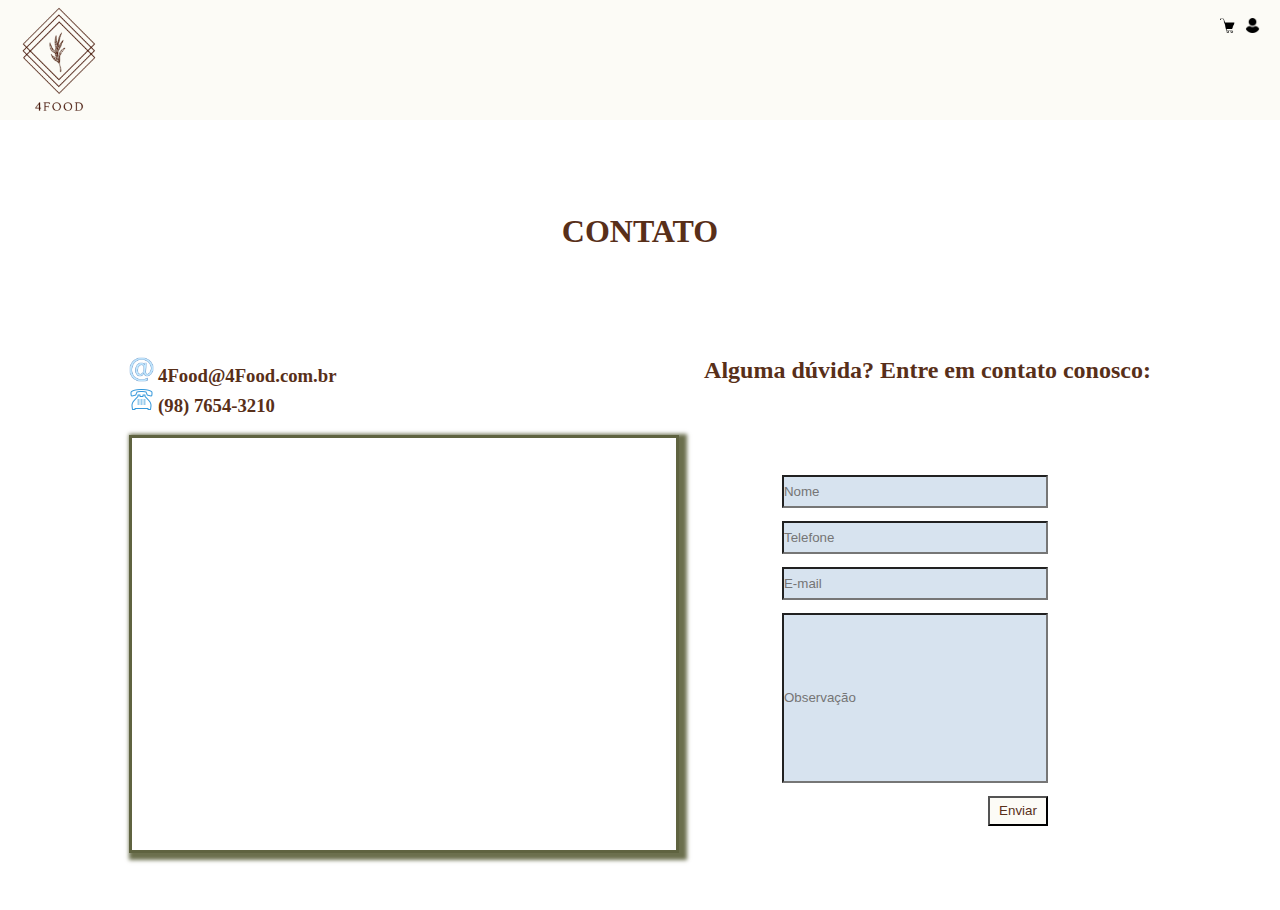
==== index.html @ 196cd2ca "Adicionado Seção Contato" ====
<!DOCTYPE html>
<html lang="en">
<head>
    <meta charset="UTF-8">
    <meta http-equiv="X-UA-Compatible" content="IE=edge">
    <meta name="viewport" content="width=device-width, initial-scale=1.0">
    <link rel="stylesheet" type="text/css" href="./styles.css" />
    <title>4Food</title>
</head>
<body>
    <header>
        <img class="logo" src="./img/transparent-bg-+-shadow-designifysemfrase.png" alt="Logo 4Food">
        <div class="conjuntosIcone">
            <img class="iconesDeUsuario" src="./img/icons8-shopping-cart-50.png" alt="Carrinho de Compras">
            <img class="iconesDeUsuario" src="./img/user.png" alt="Conta de Usuário">
        </div>
        <nav>
            
        </nav>
    </header>
    <main>
        <!-- <div class="secaoInicial">
            <img class="imagemDoMercado" src="./img/morgan-von-gunten-IF2PxIT7UNE-unsplash2.jpg" alt="imagem do supermercado"/>
        </div>
        <div class="secaoSupermercado">
            <div class="card-container">
                <img src="./img/ovos-removebg-preview.png" alt="imagem de ovos"/>
                <p>Ovos de Galinha Branco</p>
                <p class="preco">R$ 14,90</p>
                <button class="botaoAdicionar">+ Adicionar -</button>
            </div>
             <div class="card-container">
                <img src="./img/aguaDeCoco-removebg-preview.png" alt="imagem de água de coco"/>
                <p>Água de Coco 1L</p>
                <p class="preco">R$ 9,35</p>
                <button class="botaoAdicionar">+ Adicionar -</button>
            </div>
             <div class="card-container">
                <img src="./img/pao-removebg-preview.png" alt="Imagem do pão"/>
                <p>Pão de Hamburguer 300g</p>
                <p class="preco">R$ 6,98</p>
                <button class="botaoAdicionar">+ Adicionar -</button>
            </div>
             <div class="card-container">
                <img src="./img/oleoPeroba-removebg-preview.png" alt="imagem do óleo"/>
                <p>Óleo de Peróba</p>
                <p class="preco">R$ 15,99</p>
                <button class="botaoAdicionar">+ Adicionar -</button>
            </div>
            <div class="card-container">
                <img src="./img/arroz-removebg-preview.png" alt="imagem do arroz"/>
                <p>Arroz 1kg</p>
                <p class="preco">R$ 12,45</p>
                <button class="botaoAdicionar">+ Adicionar -</button>
            </div>
             <div class="card-container">
                <img src="./img/abacate-removebg-preview.png" alt="imagem do abacate"/>
                <p>Abacate do Seu Zé</p>
                <p class="preco">R$ 8,35</p>
                <button class="botaoAdicionar">+ Adicionar -</button>
            </div>
             <div class="card-container">
                <img src="./img/maizena-removebg-preview.png" alt="imagem da maizena"/>
                <p>Amido de Milho</p>
                <p class="preco">R$ 14,90</p>
                <button class="botaoAdicionar">+ Adicionar -</button>
            </div>
             <div class="card-container">
                <img src="./img/racao-removebg-preview.png" alt="imagem da ração"/>
                <p>Ração Pedigree Carne 3kg</p>
                <p class="preco">R$ 56,59</p>
                <button class="botaoAdicionar">- Adicionar +</button>
            </div>
        </div>
        <div class="secaoComoFunciona">
            <div class="comoFuncionaEsquerdo">
                <h3>Encontre seus produtos favoritos</h3>
                <p>Encontre seus produtos favoritos no nosso site 4Food. Crie sua conta em nosso site, faça um checklist dos produtos desejados e compre sem sair de casa.</p>
                <h3>Separamos os produtos para você</h3>
                <p>Uma equipe treinada fará a separação da sua compra e sua lista estará em nossos banco de dados.</p>
                <h3>Economize tempo e dinheiro</h3>
                <p>Retire sua compra na loja ou receba os seu produtos em sua casa com apenas um click.</p>
                <h3>Pague suas contas com total segurança!</h3>
                <p>Clique para verificar as formas de pagamentos, e aproveite os benefícios de ser cliente do 4Food, com direito a cashback!</p>
            </div>
            <div class="comoFuncionaDireito">
                <h1>Como Funciona?</h1>
                <img class="imgComofunciona" src="./img/imageComoFunciona.png" alt="Vendedor Entregando Pedido">
            </div>
        </div>
        <div class="secaoFrutas">
            <div class="centralizFrutas">
                <img class="imagemFrutas" src="./img/frutas.jpg" alt="Imagem de frutas">     
                <img class="imagemVerduras" src="./img/legumesverduras.png" alt="Imagem de vegetais"> 
            </div>
            <div class="textoFrutasVerduras">
                <h1>Conheça nossos produtos e fornecedores locais, prezamos por produtos orgânicos.</h1>
                <h1>Faça seu cadastro e venha ser parceiro nosso:</h1>
            </div>
            <button><a href="">CADASTRE-SE!</a>
            </button>
        </div>
        <div class="secaoRestaurante">
            <div>
                <h2>Vem conhecer nosso restaurante e compartilhar sabores e hitórias</h2>
                <br>
                <br>
                <h2>Entregamos marmitas todos os dias</h2>
                <br>
                <h3>Cardápio dessa Semana</h3>
                <ul>
                    <li><b>Segunda sem Carne:</b> Yakissoba de Cogumelos com alho poró</li>
                    <li><b>Terça do Peixe:</b> Filé de peixe na manteiga com arroz e batatas</li>
                    <li><b>Quarta do Frango:</b> Strogonoff de Frango com arroz a grega </li>
                    <li><b>Quinta sem carne:</b> Escondidinho de Mandioquinha com vegetais</li>
                    <li><b>Sexta saidera:</b> Feijoada de carne seca com vinagrete e farofa</li>
                </ul>
                <br>
                <br>
                <h2>Faz tua assinatura e ganhe desconto em todos os nossos produtos</h2>
            </div>
            <div class="imagemRestaurante">
                <img src="./img/restaurante.png" alt="imagem do restaurante"/>
                <img src="./img/restaurante2.JPG" alt="imagem da cozinha"/>
            </div>
        </div> -->
        <div class="secaoContato">
            <h1>CONTATO</h1>
            <div class="divisaoContato">
                <div>
                    <img src="./img/icons8-email-80.png" alt="Email">
                    <h3>4Food@4Food.com.br</h3> <br>
                    <img src="./img/icons8-telephone-50.png" alt="Telefone">
                    <h3>(98) 7654-3210</h3> <br> <br>
                    <iframe src="https://www.google.com/maps/embed?pb=!1m14!1m12!1m3!1d1055.553441276837!2d-49.764250988176144!3d-21.678023732911647!2m3!1f0!2f0!3f0!3m2!1i1024!2i768!4f13.1!5e0!3m2!1spt-BR!2sbr!4v1630715311552!5m2!1spt-BR!2sbr" width="550" height="418" allowfullscreen="" loading="lazy"></iframe>
                </div>
                <div class="formularioContato">
                    <h2>Alguma dúvida? Entre em contato conosco:</h2>
                    <form  action="#">
                        <input type="text" name="nome" id="nome" placeholder="Nome"> <br>
                        <input type="number" name="telefone" id="telefone" placeholder="Telefone"> <br>
                        <input type="text" name="email" id="email" placeholder="E-mail"><br>
                        <input type="text" name="observacao" id="observacao" placeholder="Observação"> <br>
                        <button  type="submit">Enviar</button>
                    </form>
                </div>
            </div>
        </div>
    </main>
    <!-- <footer>
        <div>
            <ul>
                <li><h3>Política de Privacidade</h3></li>
                <li><h3>Dicas de Segurança</h3></li>
                <li><h3>Termos de Condições de Uso</h3></li>
                <li><h3>Código de Condulta</h3></li>
            </ul>
        </div>
        <div>
            <h2>Siga-nos nas redes sociais</h1>
            <a href="https://www.facebook.com/" target="_blank"><img src="./img/icons8-facebook-24.png" alt="ícone facebok"/></a>
            <a href="https://www.instagram.com/" target="_blank"><img src="./img/icons8-instagram-logo-24.png" alt="ícone instagram"/></a>
            <a href="https://twitter.com/" target="_blank"><img src="./img/icons8-twitter-24.png" alt="ícone twitter"/></a>
        </div>
    </footer> -->
</body>
</html>
---- styles.css ----
* {

    padding: 0;
    margin: 0;
    box-sizing: border-box;
}

body {
  display: grid;
  grid-template-rows: 120px 40px 1fr 1fr 1fr 1fr 1fr 1fr 120px;
  grid-template-columns: 1fr;
  height: 100vh;
}

/* Header */
header {
  background-color: #fcfbf6;
  display: grid;
  grid-template-columns: 1fr 1fr;
  grid-template-rows: 120px 40px;
  align-items: center;
}

.logo {
  width: 115px;
}

.iconesDeUsuario {
  width: 25px;
  padding-left: 10px;
}

.conjuntosIcone {
  display: flex;
  justify-content: flex-end;
  margin-right: 20px;
  margin-bottom: 70px;
}


/* Main */
main {
    grid-row: 3/9;
    display: grid;
    
}

/* Seção Como Funciona? */
.secaoComoFunciona {
    grid-row: 5/6;
    grid-column: 1/ -1;
    background-color: #D7E3EF;
    display: flex;
    align-items: center;
    height: 750px;
}

.comoFuncionaEsquerdo {
    margin-left: 100px;
    margin-top: 100px;
    margin-right: 100px;
}

.comoFuncionaEsquerdo h3 {
    margin-bottom: 94px;
}

.comoFuncionaEsquerdo p {
    margin-bottom: 65px;
    margin-top: -87px;
}

.comoFuncionaDireito {
    display: flex;
    flex-direction: column;
    align-items: center;
    margin-left: 100px;
    margin-right: 150px;
}

.comoFuncionaDireito h1 {
    margin-bottom: 24px;
    
}


.imgComofunciona{
    height: 524px;
    margin-bottom: 25px;

}

/* Seção Frutas e Verduras */
.secaoFrutas {
  grid-row: 6/7;
  height: 750px;
  display: flex;
  flex-direction: column;
  grid-column: 1/-1;
}

.centralizFrutas{
  display: flex;
  justify-content: center;
  position: relative;
}
.imagemFrutas {
  width: 755px;
  height: 750px;
}

.imagemVerduras {
  width: 755px;
  height: 750px;
}

.textoFrutasVerduras {
  position: absolute;
}

.textoFrutasVerduras h1:nth-of-type(1){
  color: #582F19;
  padding: 10px 10px;
  background-color: #fcfbf6;
  border: 4px solid #fcfbf6;
  border-radius: 35px;
  box-shadow: 5px 7px 1px 2px #5f6340;
  margin: 99px 846px 17px 12px;
}
.textoFrutasVerduras h1:nth-of-type(2){
  color: #582F19;
  padding: 25px 10px;
  background-color: #fcfbf6;
  border: 4px solid #fcfbf6;
  border-radius: 35px;
  box-shadow: 5px 7px 1px 2px #5f6340;
  margin: 330px 23px 18px 824px;
}

.secaoFrutas button {
  position: absolute;
  margin: 651px 10px 23px 1300px;
  padding: 10px 10px;
  background-color: #fcfbf6;
}

.secaoFrutas a {
  color: #582f19;
  font-size: 17px;
  font-weight: bold;
}

/* Seção Contato */

.secaoContato {
  grid-row: 8/9;
  grid-column: 1/ -1;
  height: 750px;
  display: flex;
  flex-direction: column;
  align-items: center;
  justify-content: space-around;
  color: #582F19;
}

.divisaoContato {
  display: flex;
}

.divisaoContato img {
  width: 25px;
}

.divisaoContato h3 {
  color: #582F19;
  display: inline;
}

.divisaoContato iframe {
  border: 3px solid #5f6340;
  box-shadow: 4px 3px 4px 4px #6b6f4d;
}

.formularioContato {
  display: flex;
  flex-direction: column;
  align-items: center;
}

.formularioContato h2 {
  color: #582f19;
  margin-bottom: 91px;
  margin-left: 25px;
}

.formularioContato input{
  margin-bottom: 13px;
  width: 266px;
  height: 33px;
  background-color: #D7E3EF;
}
.formularioContato input:nth-of-type(4) {
  height: 170px;
}

.formularioContato button {
  background-color: #fcfbf6;
  width: 60px;
  height: 30px;
  color: #582f19;
  margin-left: 206px;
}

/* Footer */
footer {
    grid-row: 9/-1;
    grid-column: 1/-1;

    display: flex;
    flex-direction: row;
    justify-content: space-evenly;
    color: #582F19;
    background-color: #FCFBF6;
}

ul,
a {
  list-style: none;
  text-decoration: none;
  color: #582f19;
}

.secaoInicial {
  grid-row: 3/4;
  grid-column: 1/-1;

  display: flex;
  justify-content: center;
  align-items: center;
}

img.imagemDoMercado {
  width: 100%;
}


.secaoSupermercado {
  grid-row: 4/5;
  grid-column: 1/-1;

  display: grid;
  grid-template-columns: repeat(4, 1fr);
  grid-template-rows: 1fr 1fr;
  gap: 20px;
  margin: 100px 200px 100px 200px;
}

.card-container {
  display: flex;
  flex-direction: column;
  border: 1px solid #5F6340;
  justify-content: space-evenly;
  align-items: center;
  padding: 20px;
  background-color: #fcfbf6;
  color: #582F19;
}
p.preco {
    font-weight: bold;
    padding: 5px
}

button.botaoAdicionar {
background-color: #5F6340;
padding: 5px;
color: #fcfbf6;
font-weight: bold;
}

.secaoRestaurante{
    grid-row: 7/8;
    grid-column: 1/-1;

    display: flex;
    flex-direction: row;
    justify-content: space-evenly;
    align-items: center;
    color: #582F19;
    background-color: #D7E3EF;
    border: 1px solid #5F6340;
}

.imagemRestaurante {
    display: flex;
    flex-direction: column;
    gap: 5px;
    margin: 100px 0px 100px 0px;
}
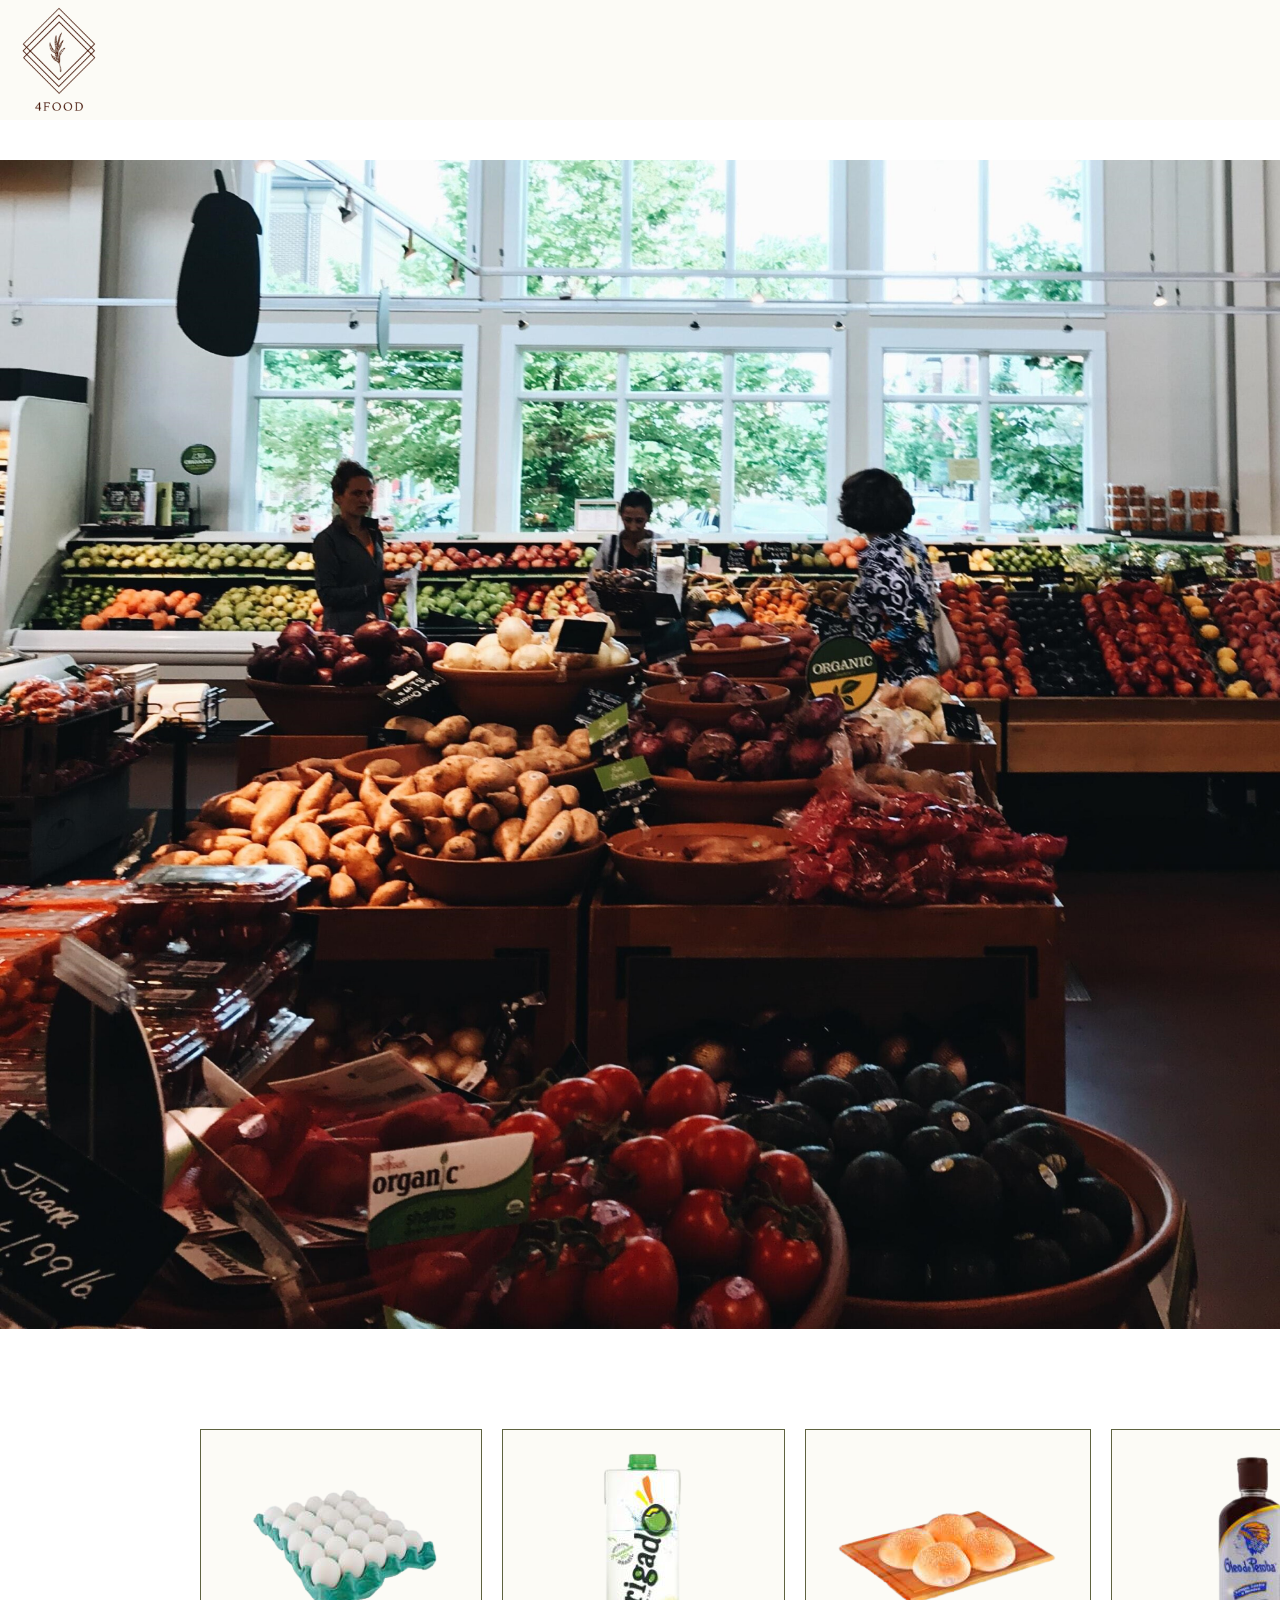
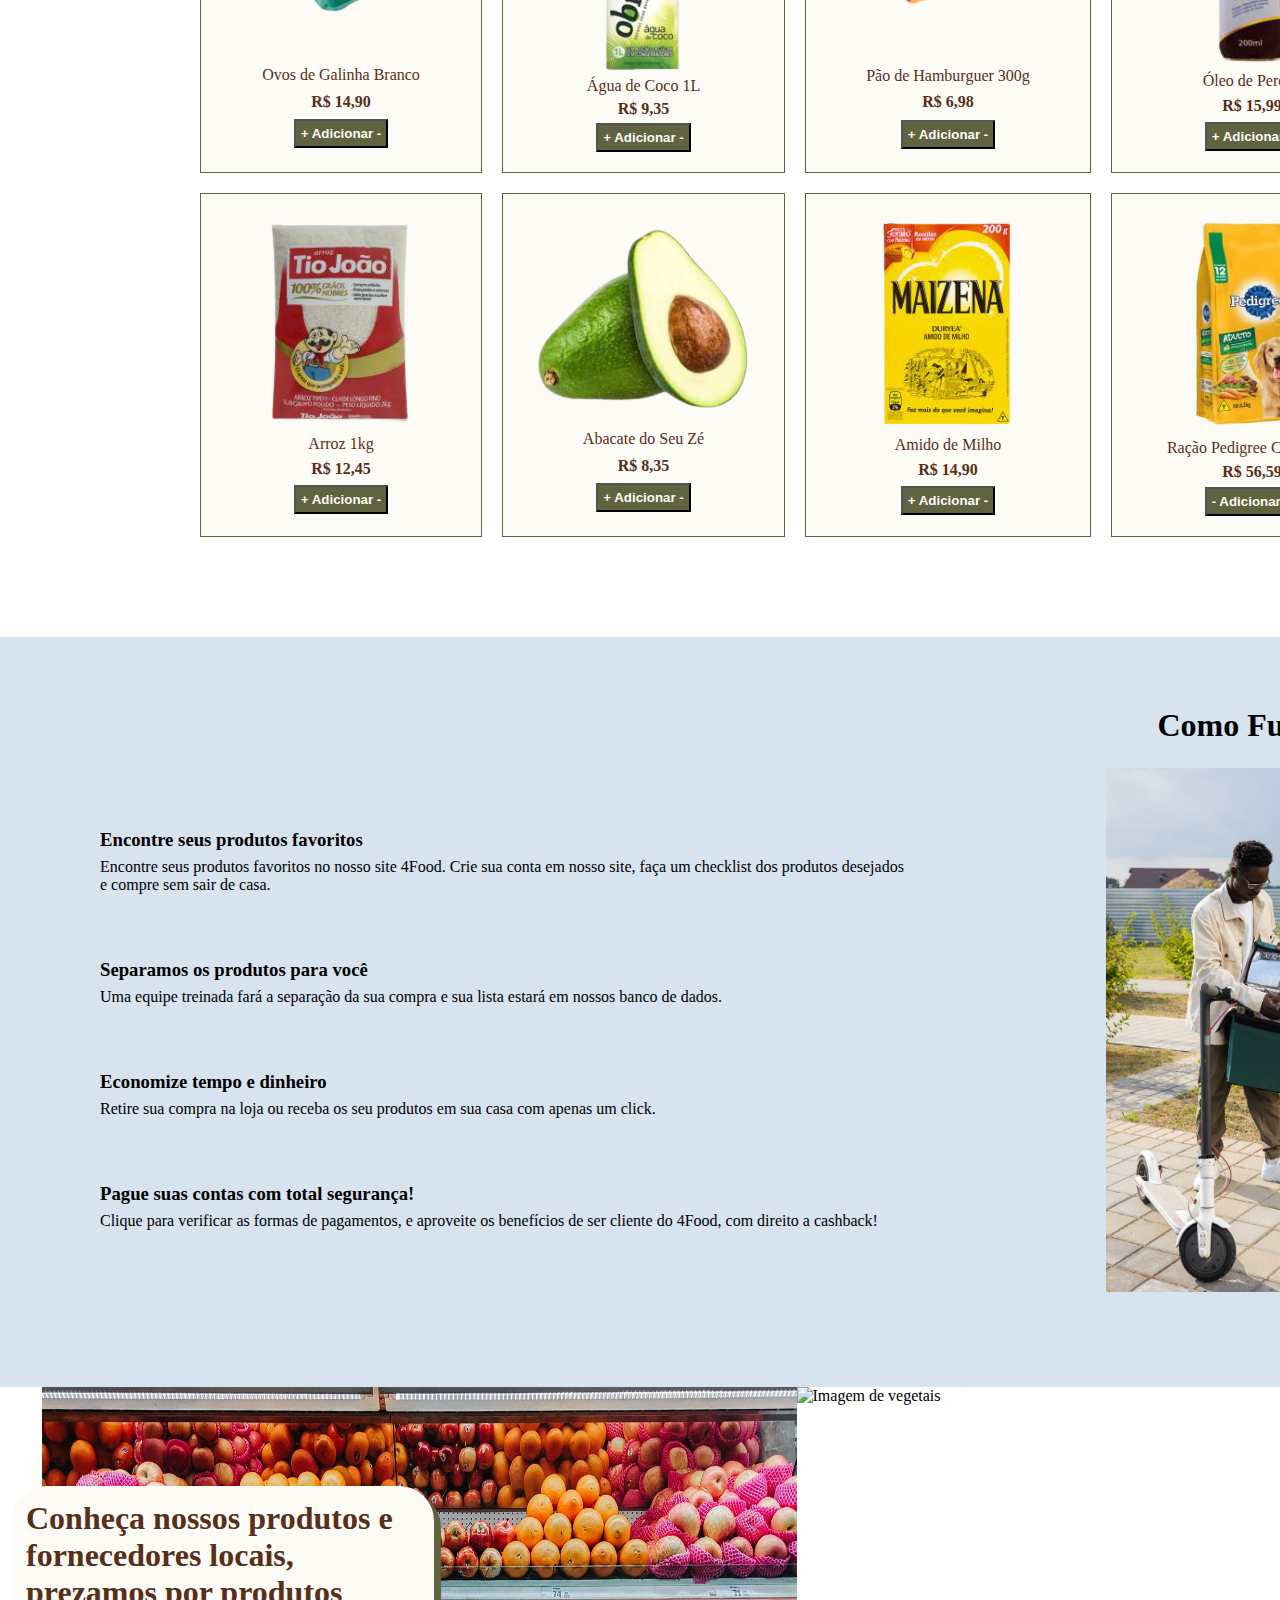
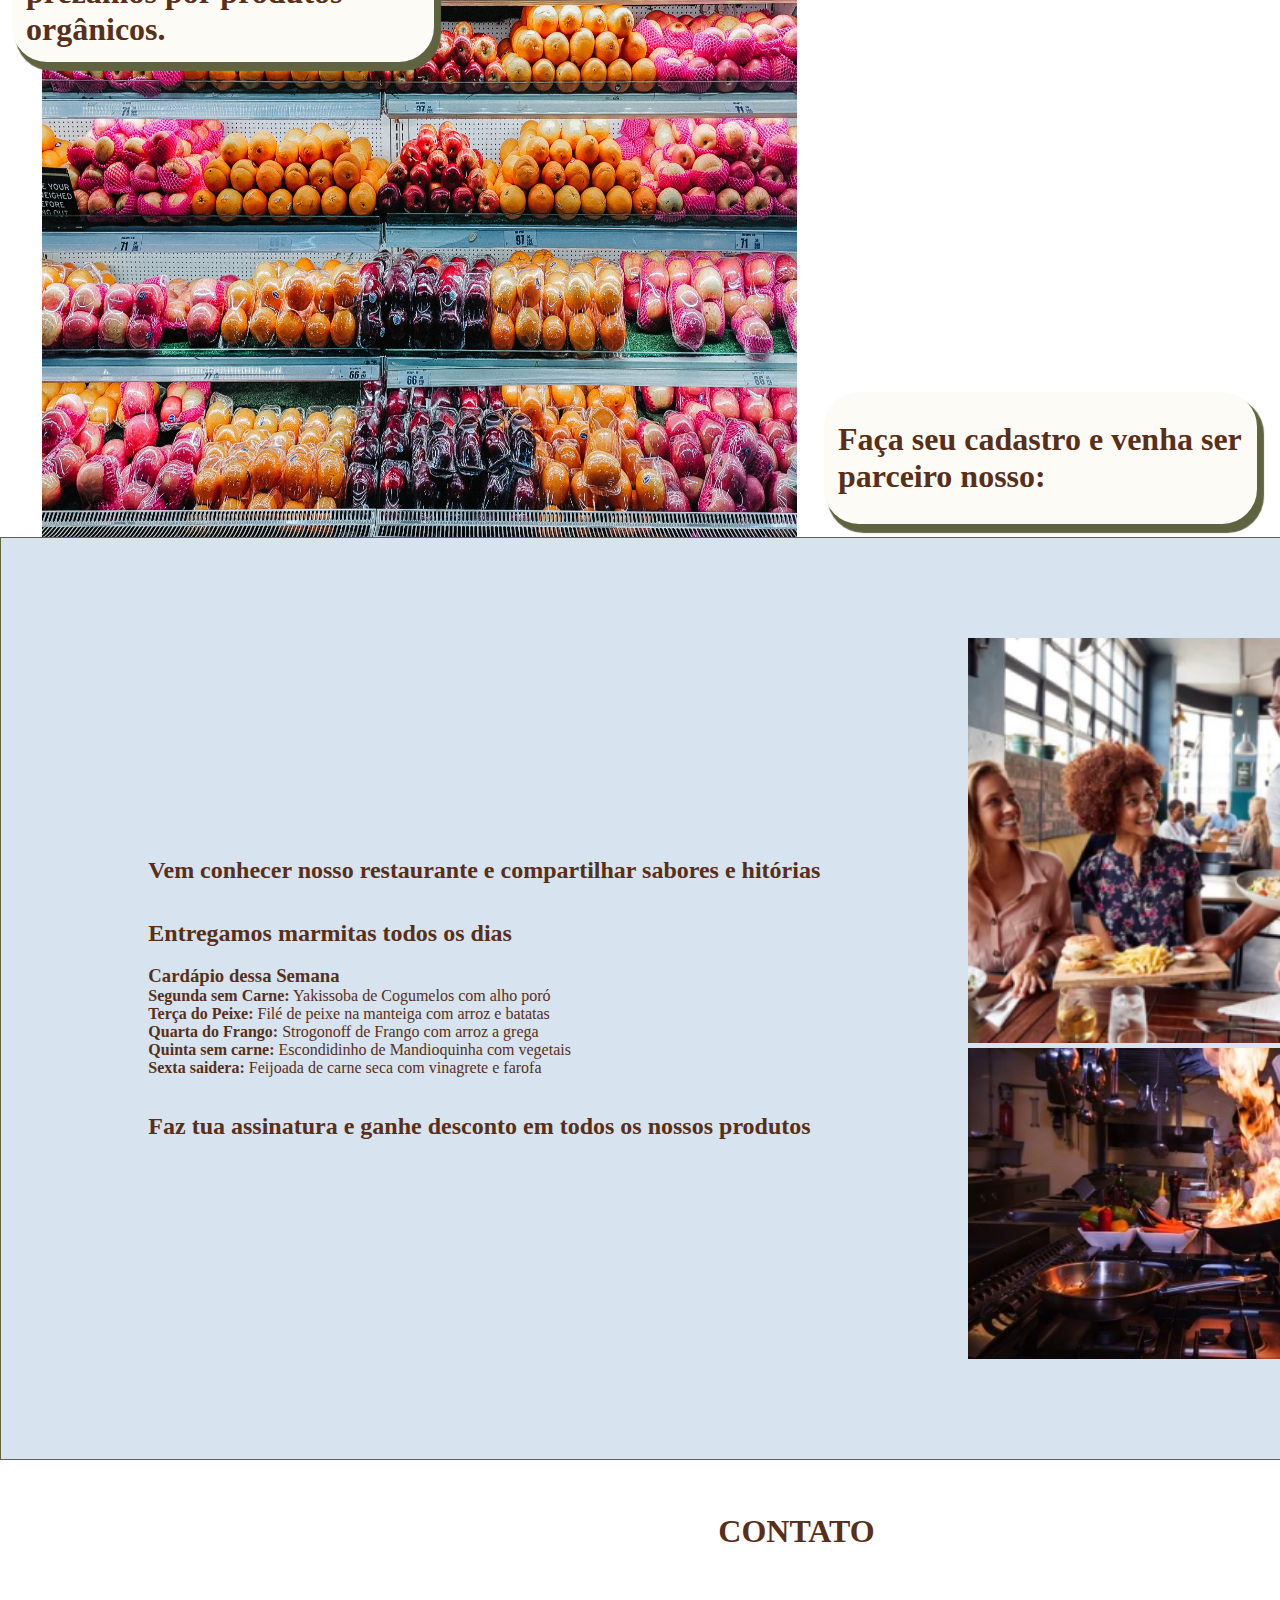
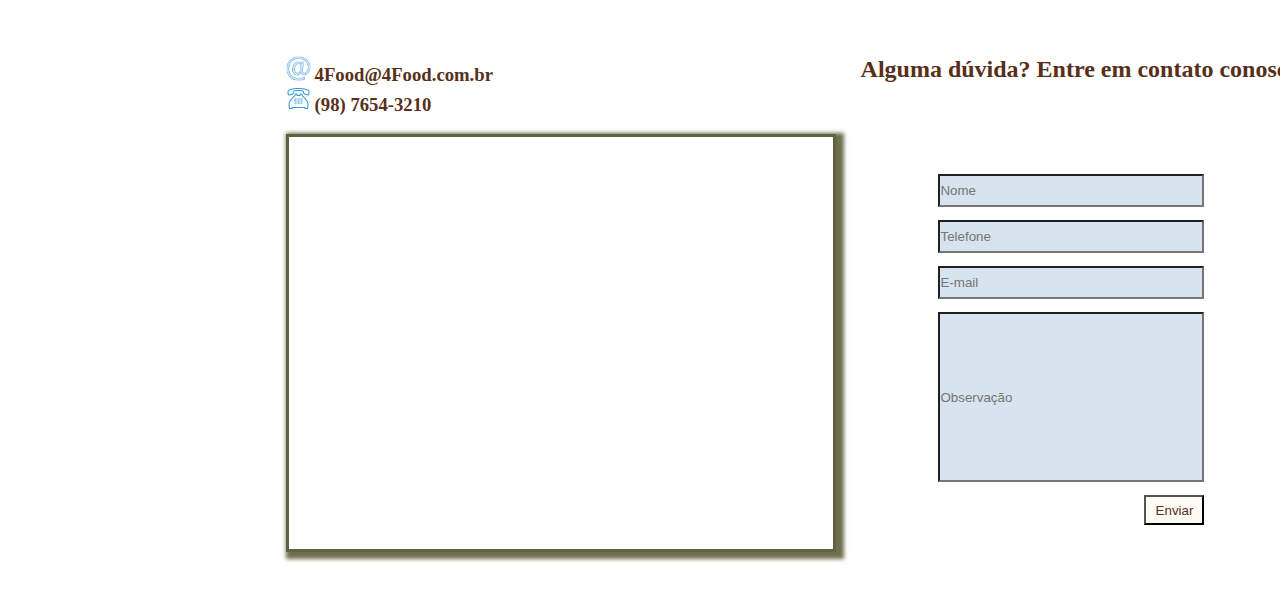
==== commit 4124487f: "Atualização" ====
--- a/index.html
+++ b/index.html
@@ -19,7 +19,7 @@
         </nav>
     </header>
     <main>
-        <!-- <div class="secaoInicial">
+        <div class="secaoInicial">
             <img class="imagemDoMercado" src="./img/morgan-von-gunten-IF2PxIT7UNE-unsplash2.jpg" alt="imagem do supermercado"/>
         </div>
         <div class="secaoSupermercado">
@@ -29,19 +29,19 @@
                 <p class="preco">R$ 14,90</p>
                 <button class="botaoAdicionar">+ Adicionar -</button>
             </div>
-             <div class="card-container">
+            <div class="card-container">
                 <img src="./img/aguaDeCoco-removebg-preview.png" alt="imagem de água de coco"/>
                 <p>Água de Coco 1L</p>
                 <p class="preco">R$ 9,35</p>
                 <button class="botaoAdicionar">+ Adicionar -</button>
             </div>
-             <div class="card-container">
+            <div class="card-container">
                 <img src="./img/pao-removebg-preview.png" alt="Imagem do pão"/>
                 <p>Pão de Hamburguer 300g</p>
                 <p class="preco">R$ 6,98</p>
                 <button class="botaoAdicionar">+ Adicionar -</button>
             </div>
-             <div class="card-container">
+            <div class="card-container">
                 <img src="./img/oleoPeroba-removebg-preview.png" alt="imagem do óleo"/>
                 <p>Óleo de Peróba</p>
                 <p class="preco">R$ 15,99</p>
@@ -53,19 +53,19 @@
                 <p class="preco">R$ 12,45</p>
                 <button class="botaoAdicionar">+ Adicionar -</button>
             </div>
-             <div class="card-container">
+            <div class="card-container">
                 <img src="./img/abacate-removebg-preview.png" alt="imagem do abacate"/>
                 <p>Abacate do Seu Zé</p>
                 <p class="preco">R$ 8,35</p>
                 <button class="botaoAdicionar">+ Adicionar -</button>
             </div>
-             <div class="card-container">
+            <div class="card-container">
                 <img src="./img/maizena-removebg-preview.png" alt="imagem da maizena"/>
                 <p>Amido de Milho</p>
                 <p class="preco">R$ 14,90</p>
                 <button class="botaoAdicionar">+ Adicionar -</button>
             </div>
-             <div class="card-container">
+            <div class="card-container">
                 <img src="./img/racao-removebg-preview.png" alt="imagem da ração"/>
                 <p>Ração Pedigree Carne 3kg</p>
                 <p class="preco">R$ 56,59</p>
@@ -123,7 +123,7 @@
                 <img src="./img/restaurante.png" alt="imagem do restaurante"/>
                 <img src="./img/restaurante2.JPG" alt="imagem da cozinha"/>
             </div>
-        </div> -->
+        </div>
         <div class="secaoContato">
             <h1>CONTATO</h1>
             <div class="divisaoContato">
--- a/styles.css
+++ b/styles.css
@@ -213,14 +213,13 @@
 
 /* Footer */
 footer {
-    grid-row: 9/-1;
-    grid-column: 1/-1;
-
-    display: flex;
-    flex-direction: row;
-    justify-content: space-evenly;
-    color: #582F19;
-    background-color: #FCFBF6;
+  grid-row: 9/10;
+  grid-column: 1/-1;
+  display: flex;
+  flex-direction: row;
+  justify-content: space-evenly;
+  color: #582F19;
+  background-color: #FCFBF6;
 }
 
 ul,
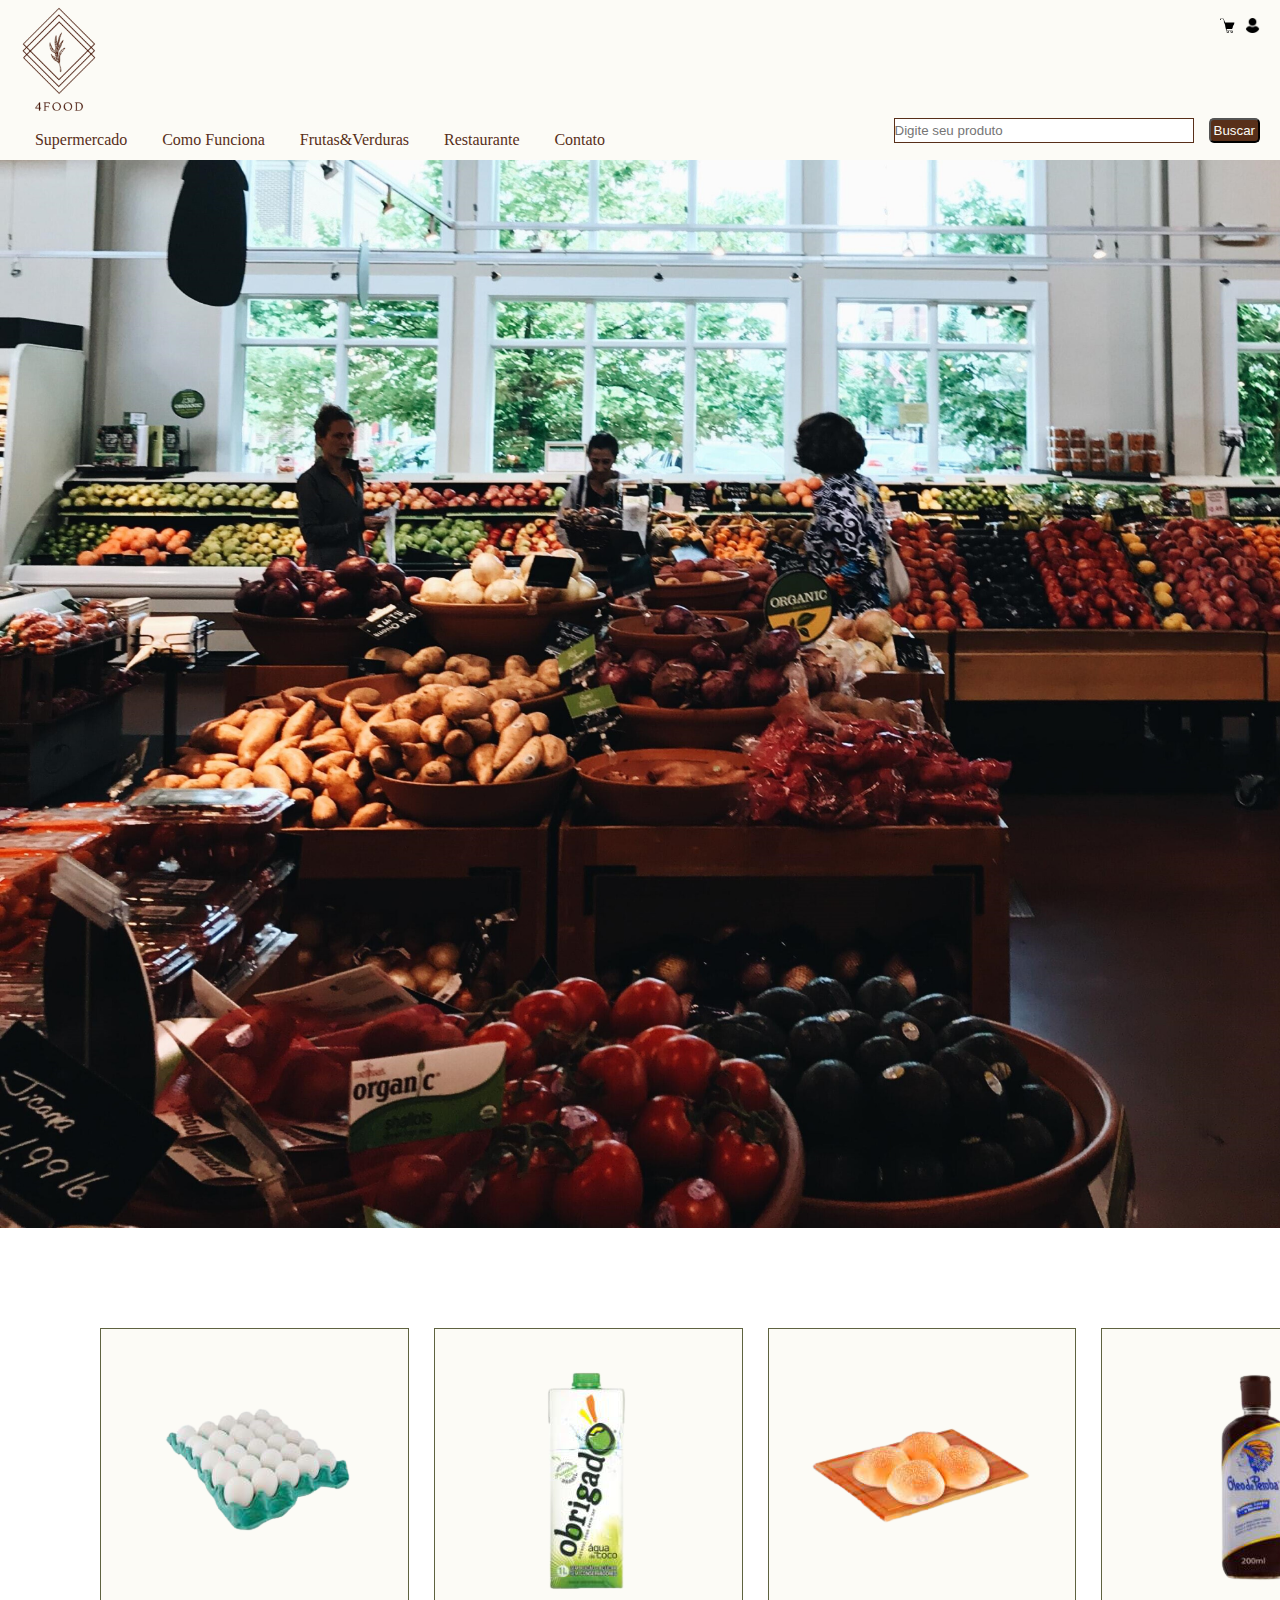
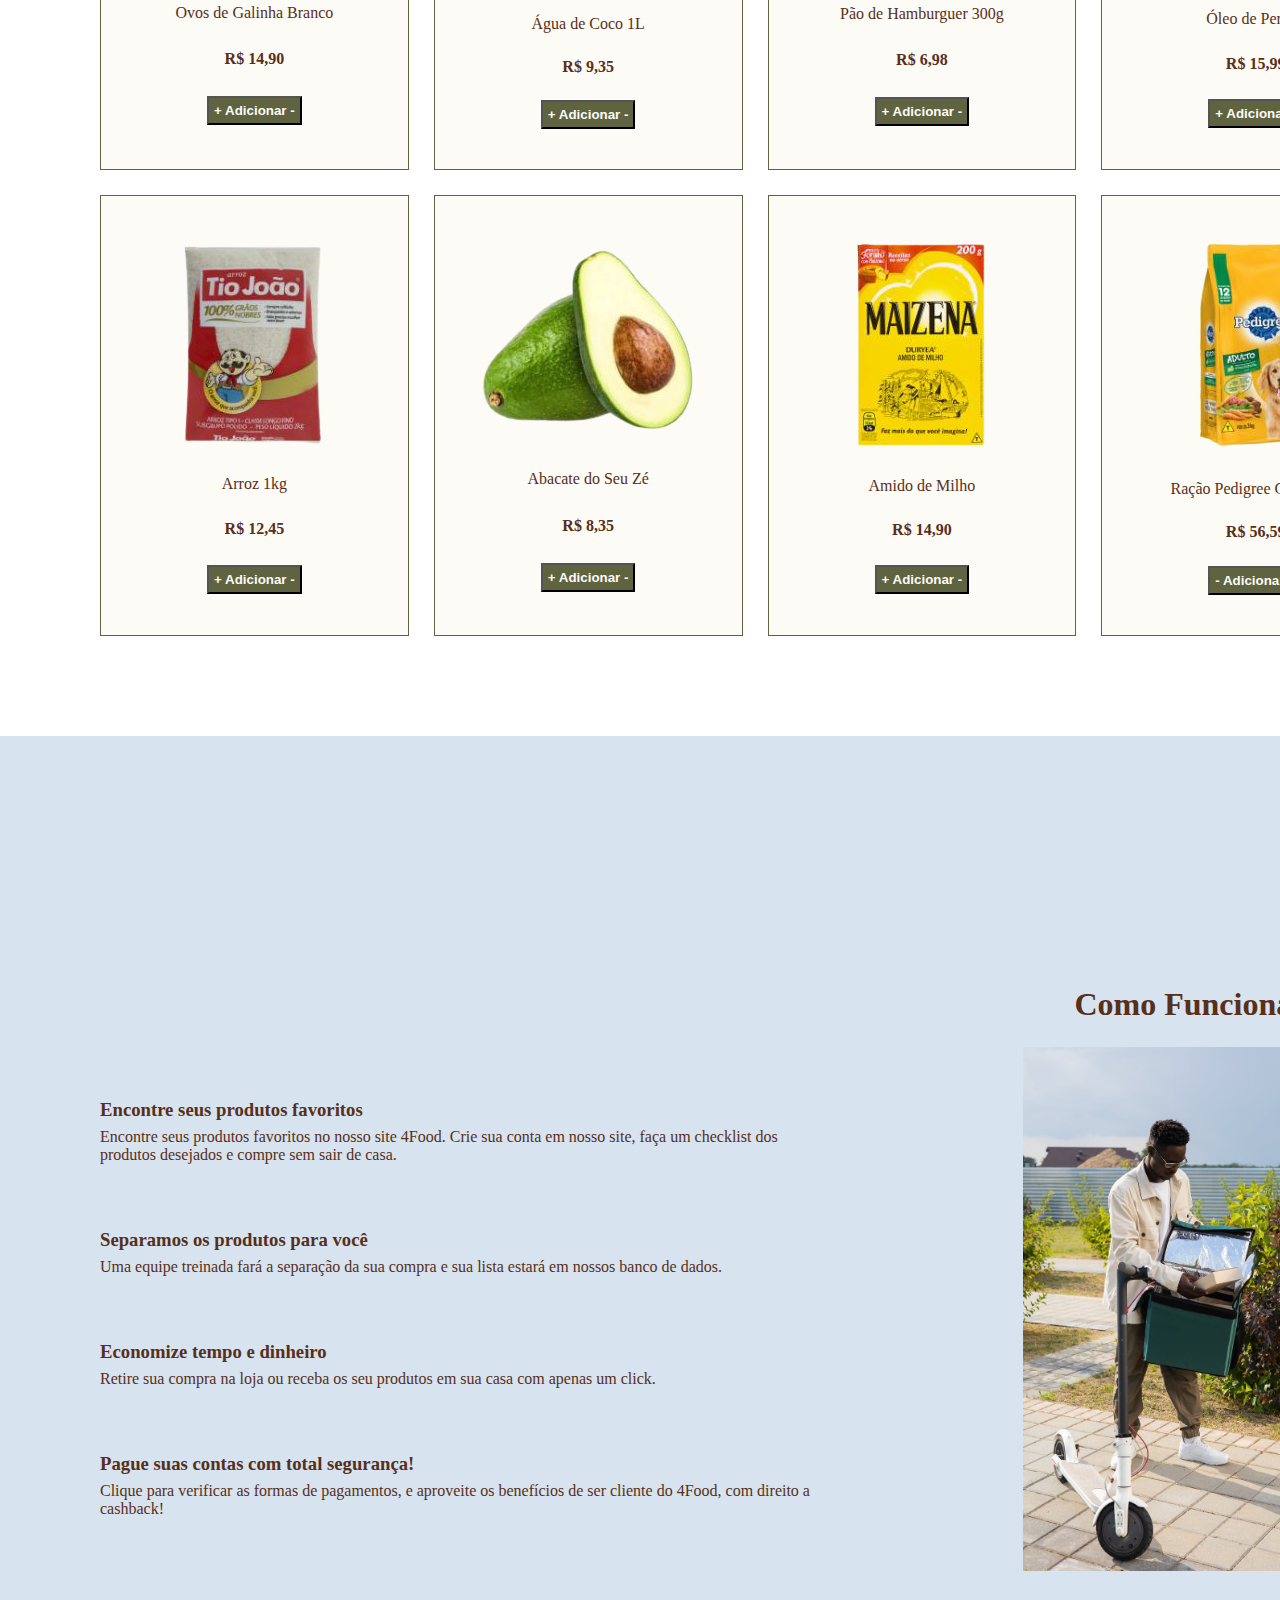
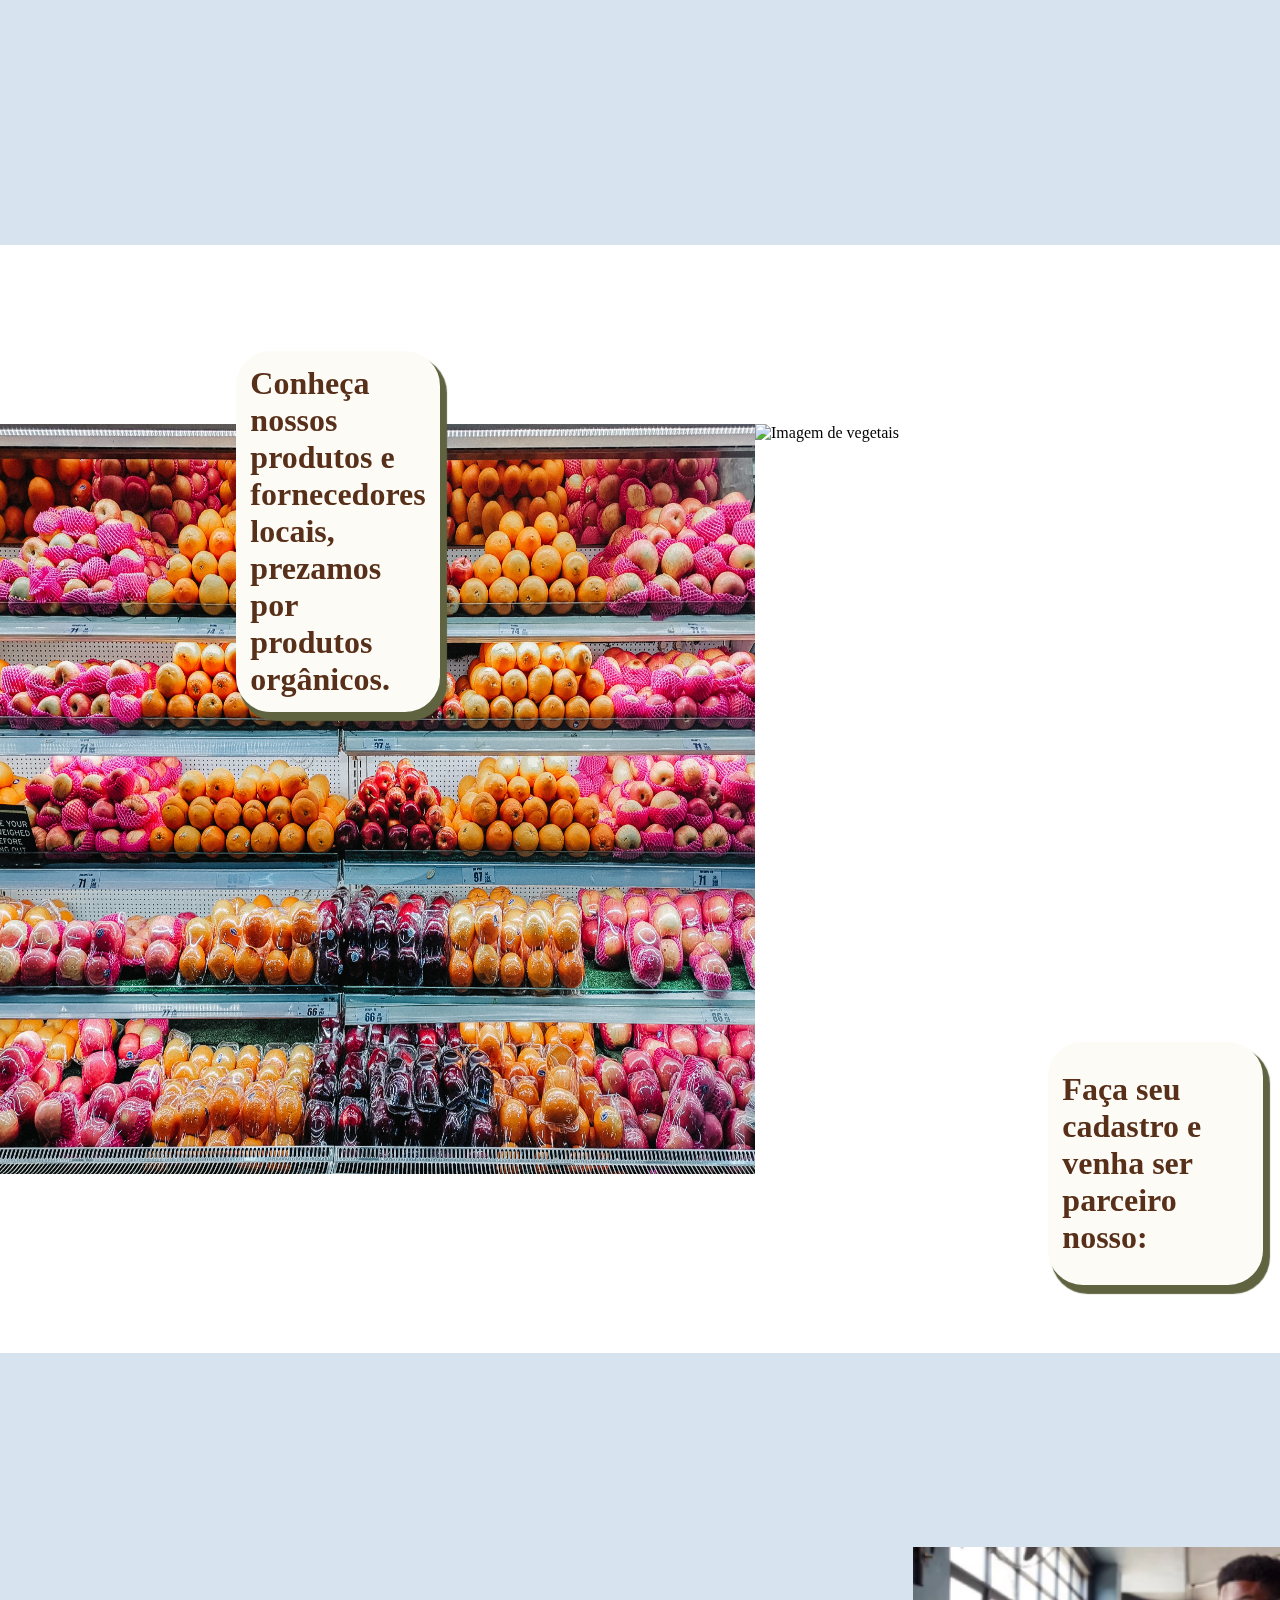
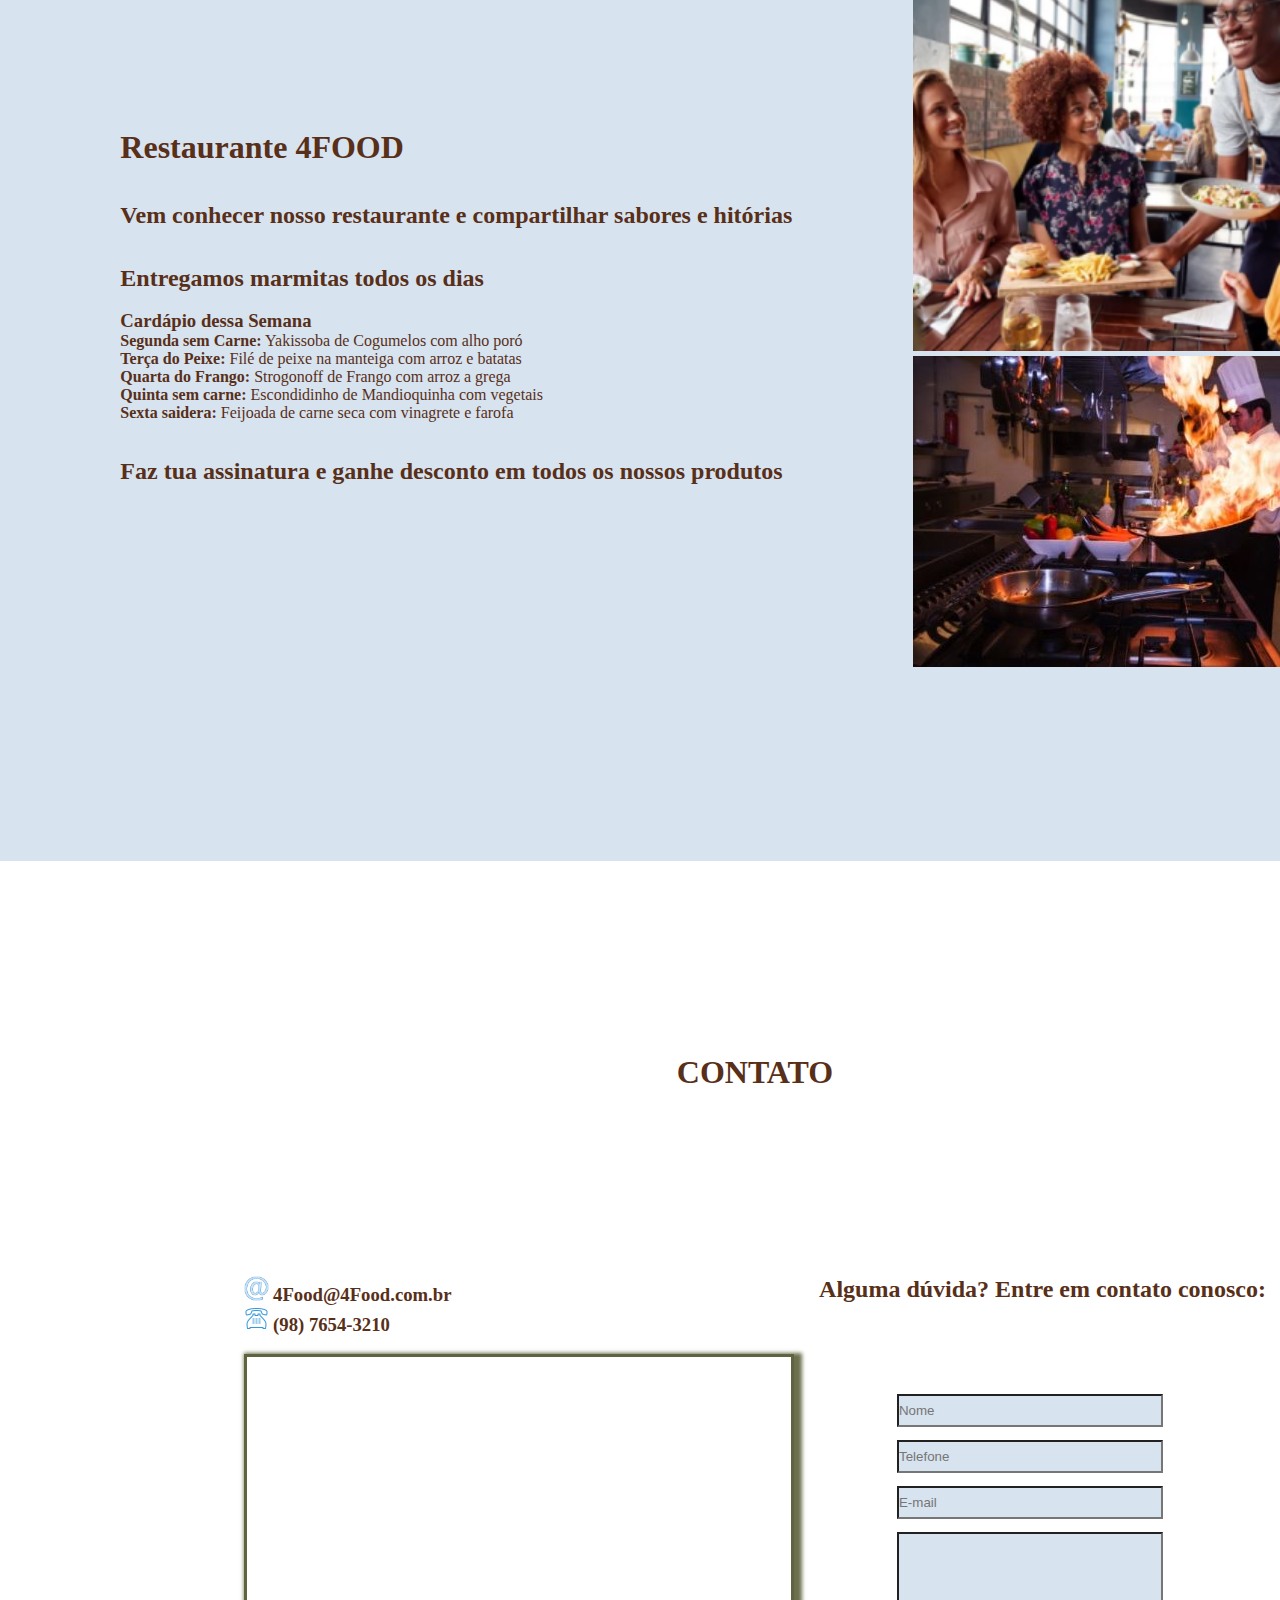
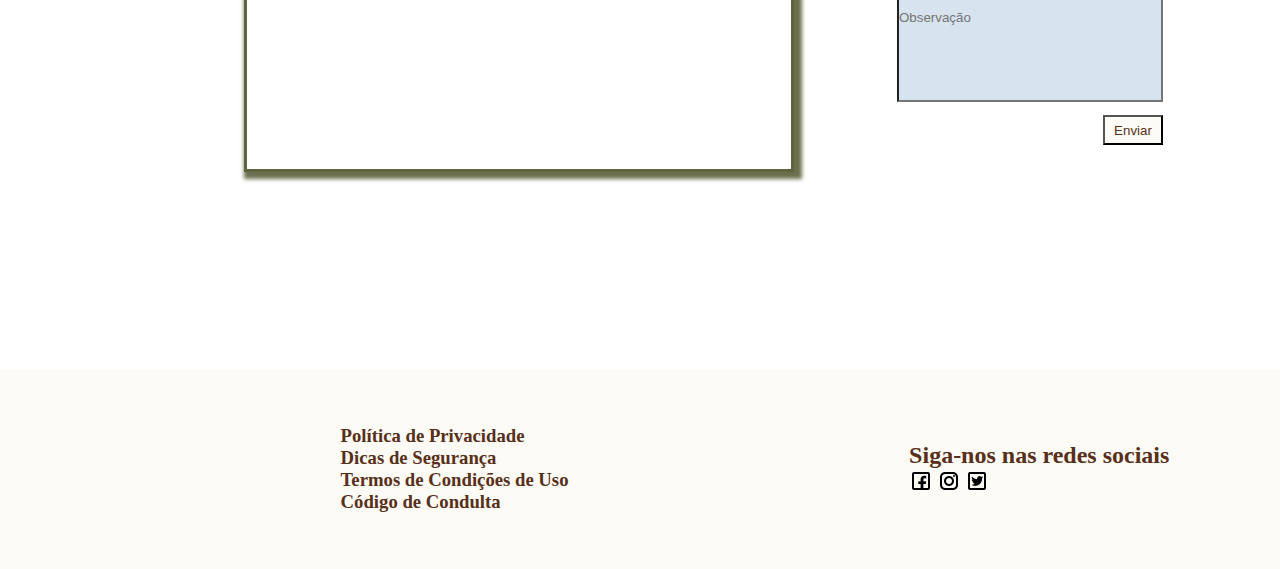
==== commit 90012410: "crianção do navbar e arrumando footer" ====
--- a/index.html
+++ b/index.html
@@ -1,153 +1,272 @@
 <!DOCTYPE html>
 <html lang="en">
-<head>
-    <meta charset="UTF-8">
-    <meta http-equiv="X-UA-Compatible" content="IE=edge">
-    <meta name="viewport" content="width=device-width, initial-scale=1.0">
+  <head>
+    <meta charset="UTF-8" />
+    <meta http-equiv="X-UA-Compatible" content="IE=edge" />
+    <meta name="viewport" content="width=device-width, initial-scale=1.0" />
     <link rel="stylesheet" type="text/css" href="./styles.css" />
     <title>4Food</title>
-</head>
-<body>
+  </head>
+  <body>
     <header>
-        <img class="logo" src="./img/transparent-bg-+-shadow-designifysemfrase.png" alt="Logo 4Food">
-        <div class="conjuntosIcone">
-            <img class="iconesDeUsuario" src="./img/icons8-shopping-cart-50.png" alt="Carrinho de Compras">
-            <img class="iconesDeUsuario" src="./img/user.png" alt="Conta de Usuário">
-        </div>
-        <nav>
-            
+      <img
+        class="logo"
+        src="./img/transparent-bg-+-shadow-designifysemfrase.png"
+        alt="Logo 4Food"
+      />
+      <div class="conjuntosIcone">
+        <img
+          class="iconesDeUsuario"
+          src="./img/icons8-shopping-cart-50.png"
+          alt="Carrinho de Compras"
+        />
+        <img
+          class="iconesDeUsuario"
+          src="./img/user.png"
+          alt="Conta de Usuário"
+        />
+      </div>
+      
+        <nav id="navDoHeader">
+          <a href="#secaoSupermercado">Supermercado</a>
+          <a href="#secaoComoFunciona">Como Funciona</a>
+          <a href="#secaoFrutas">Frutas&Verduras</a>
+          <a href="#secaoRestaurante">Restaurante</a>
+          <a href="#secaoContato">Contato</a>
         </nav>
+      
+
+      <div id="inputDoHeader">
+        <input placeholder="Digite seu produto"/>
+        <button>Buscar</button>
+      </div>
+      
     </header>
+
     <main>
-        <div class="secaoInicial">
-            <img class="imagemDoMercado" src="./img/morgan-von-gunten-IF2PxIT7UNE-unsplash2.jpg" alt="imagem do supermercado"/>
-        </div>
-        <div class="secaoSupermercado">
-            <div class="card-container">
-                <img src="./img/ovos-removebg-preview.png" alt="imagem de ovos"/>
-                <p>Ovos de Galinha Branco</p>
-                <p class="preco">R$ 14,90</p>
-                <button class="botaoAdicionar">+ Adicionar -</button>
-            </div>
-            <div class="card-container">
-                <img src="./img/aguaDeCoco-removebg-preview.png" alt="imagem de água de coco"/>
-                <p>Água de Coco 1L</p>
-                <p class="preco">R$ 9,35</p>
-                <button class="botaoAdicionar">+ Adicionar -</button>
-            </div>
-            <div class="card-container">
-                <img src="./img/pao-removebg-preview.png" alt="Imagem do pão"/>
-                <p>Pão de Hamburguer 300g</p>
-                <p class="preco">R$ 6,98</p>
-                <button class="botaoAdicionar">+ Adicionar -</button>
-            </div>
-            <div class="card-container">
-                <img src="./img/oleoPeroba-removebg-preview.png" alt="imagem do óleo"/>
-                <p>Óleo de Peróba</p>
-                <p class="preco">R$ 15,99</p>
-                <button class="botaoAdicionar">+ Adicionar -</button>
-            </div>
-            <div class="card-container">
-                <img src="./img/arroz-removebg-preview.png" alt="imagem do arroz"/>
-                <p>Arroz 1kg</p>
-                <p class="preco">R$ 12,45</p>
-                <button class="botaoAdicionar">+ Adicionar -</button>
-            </div>
-            <div class="card-container">
-                <img src="./img/abacate-removebg-preview.png" alt="imagem do abacate"/>
-                <p>Abacate do Seu Zé</p>
-                <p class="preco">R$ 8,35</p>
-                <button class="botaoAdicionar">+ Adicionar -</button>
-            </div>
-            <div class="card-container">
-                <img src="./img/maizena-removebg-preview.png" alt="imagem da maizena"/>
-                <p>Amido de Milho</p>
-                <p class="preco">R$ 14,90</p>
-                <button class="botaoAdicionar">+ Adicionar -</button>
-            </div>
-            <div class="card-container">
-                <img src="./img/racao-removebg-preview.png" alt="imagem da ração"/>
-                <p>Ração Pedigree Carne 3kg</p>
-                <p class="preco">R$ 56,59</p>
-                <button class="botaoAdicionar">- Adicionar +</button>
-            </div>
-        </div>
-        <div class="secaoComoFunciona">
-            <div class="comoFuncionaEsquerdo">
-                <h3>Encontre seus produtos favoritos</h3>
-                <p>Encontre seus produtos favoritos no nosso site 4Food. Crie sua conta em nosso site, faça um checklist dos produtos desejados e compre sem sair de casa.</p>
-                <h3>Separamos os produtos para você</h3>
-                <p>Uma equipe treinada fará a separação da sua compra e sua lista estará em nossos banco de dados.</p>
-                <h3>Economize tempo e dinheiro</h3>
-                <p>Retire sua compra na loja ou receba os seu produtos em sua casa com apenas um click.</p>
-                <h3>Pague suas contas com total segurança!</h3>
-                <p>Clique para verificar as formas de pagamentos, e aproveite os benefícios de ser cliente do 4Food, com direito a cashback!</p>
-            </div>
-            <div class="comoFuncionaDireito">
-                <h1>Como Funciona?</h1>
-                <img class="imgComofunciona" src="./img/imageComoFunciona.png" alt="Vendedor Entregando Pedido">
-            </div>
-        </div>
-        <div class="secaoFrutas">
-            <div class="centralizFrutas">
-                <img class="imagemFrutas" src="./img/frutas.jpg" alt="Imagem de frutas">     
-                <img class="imagemVerduras" src="./img/legumesverduras.png" alt="Imagem de vegetais"> 
-            </div>
-            <div class="textoFrutasVerduras">
-                <h1>Conheça nossos produtos e fornecedores locais, prezamos por produtos orgânicos.</h1>
-                <h1>Faça seu cadastro e venha ser parceiro nosso:</h1>
-            </div>
-            <button><a href="">CADASTRE-SE!</a>
-            </button>
-        </div>
-        <div class="secaoRestaurante">
-            <div>
-                <h2>Vem conhecer nosso restaurante e compartilhar sabores e hitórias</h2>
-                <br>
-                <br>
-                <h2>Entregamos marmitas todos os dias</h2>
-                <br>
-                <h3>Cardápio dessa Semana</h3>
-                <ul>
-                    <li><b>Segunda sem Carne:</b> Yakissoba de Cogumelos com alho poró</li>
-                    <li><b>Terça do Peixe:</b> Filé de peixe na manteiga com arroz e batatas</li>
-                    <li><b>Quarta do Frango:</b> Strogonoff de Frango com arroz a grega </li>
-                    <li><b>Quinta sem carne:</b> Escondidinho de Mandioquinha com vegetais</li>
-                    <li><b>Sexta saidera:</b> Feijoada de carne seca com vinagrete e farofa</li>
-                </ul>
-                <br>
-                <br>
-                <h2>Faz tua assinatura e ganhe desconto em todos os nossos produtos</h2>
-            </div>
-            <div class="imagemRestaurante">
-                <img src="./img/restaurante.png" alt="imagem do restaurante"/>
-                <img src="./img/restaurante2.JPG" alt="imagem da cozinha"/>
-            </div>
-        </div>
-        <div class="secaoContato">
-            <h1>CONTATO</h1>
-            <div class="divisaoContato">
-                <div>
-                    <img src="./img/icons8-email-80.png" alt="Email">
-                    <h3>4Food@4Food.com.br</h3> <br>
-                    <img src="./img/icons8-telephone-50.png" alt="Telefone">
-                    <h3>(98) 7654-3210</h3> <br> <br>
-                    <iframe src="https://www.google.com/maps/embed?pb=!1m14!1m12!1m3!1d1055.553441276837!2d-49.764250988176144!3d-21.678023732911647!2m3!1f0!2f0!3f0!3m2!1i1024!2i768!4f13.1!5e0!3m2!1spt-BR!2sbr!4v1630715311552!5m2!1spt-BR!2sbr" width="550" height="418" allowfullscreen="" loading="lazy"></iframe>
-                </div>
-                <div class="formularioContato">
-                    <h2>Alguma dúvida? Entre em contato conosco:</h2>
-                    <form  action="#">
-                        <input type="text" name="nome" id="nome" placeholder="Nome"> <br>
-                        <input type="number" name="telefone" id="telefone" placeholder="Telefone"> <br>
-                        <input type="text" name="email" id="email" placeholder="E-mail"><br>
-                        <input type="text" name="observacao" id="observacao" placeholder="Observação"> <br>
-                        <button  type="submit">Enviar</button>
-                    </form>
-                </div>
-            </div>
-        </div>
+      <div id="secaoInicial">
+        <img
+          class="imagemDoMercado"
+          src="./img/morgan-von-gunten-IF2PxIT7UNE-unsplash2.jpg"
+          alt="imagem do supermercado"
+        />
+      </div>
+
+      <scroll-container id="secaoSupermercado">
+        <div class="card-container">
+          <img src="./img/ovos-removebg-preview.png" alt="imagem de ovos" />
+          <p>Ovos de Galinha Branco</p>
+          <p class="preco">R$ 14,90</p>
+          <button class="botaoAdicionar">+ Adicionar -</button>
+        </div>
+        <div class="card-container">
+          <img
+            src="./img/aguaDeCoco-removebg-preview.png"
+            alt="imagem de água de coco"
+          />
+          <p>Água de Coco 1L</p>
+          <p class="preco">R$ 9,35</p>
+          <button class="botaoAdicionar">+ Adicionar -</button>
+        </div>
+        <div class="card-container">
+          <img src="./img/pao-removebg-preview.png" alt="Imagem do pão" />
+          <p>Pão de Hamburguer 300g</p>
+          <p class="preco">R$ 6,98</p>
+          <button class="botaoAdicionar">+ Adicionar -</button>
+        </div>
+        <div class="card-container">
+          <img
+            src="./img/oleoPeroba-removebg-preview.png"
+            alt="imagem do óleo"
+          />
+          <p>Óleo de Peróba</p>
+          <p class="preco">R$ 15,99</p>
+          <button class="botaoAdicionar">+ Adicionar -</button>
+        </div>
+        <div class="card-container">
+          <img src="./img/arroz-removebg-preview.png" alt="imagem do arroz" />
+          <p>Arroz 1kg</p>
+          <p class="preco">R$ 12,45</p>
+          <button class="botaoAdicionar">+ Adicionar -</button>
+        </div>
+        <div class="card-container">
+          <img
+            src="./img/abacate-removebg-preview.png"
+            alt="imagem do abacate"
+          />
+          <p>Abacate do Seu Zé</p>
+          <p class="preco">R$ 8,35</p>
+          <button class="botaoAdicionar">+ Adicionar -</button>
+        </div>
+        <div class="card-container">
+          <img
+            src="./img/maizena-removebg-preview.png"
+            alt="imagem da maizena"
+          />
+          <p>Amido de Milho</p>
+          <p class="preco">R$ 14,90</p>
+          <button class="botaoAdicionar">+ Adicionar -</button>
+        </div>
+        <div class="card-container">
+          <img src="./img/racao-removebg-preview.png" alt="imagem da ração" />
+          <p>Ração Pedigree Carne 3kg</p>
+          <p class="preco">R$ 56,59</p>
+          <button class="botaoAdicionar">- Adicionar +</button>
+        </div>
+      </scroll-container>
+
+      <scroll-container id="secaoComoFunciona">
+        <div class="comoFuncionaEsquerdo">
+          <h3>Encontre seus produtos favoritos</h3>
+          <p>
+            Encontre seus produtos favoritos no nosso site 4Food. Crie sua conta
+            em nosso site, faça um checklist dos produtos desejados e compre sem
+            sair de casa.
+          </p>
+          <h3>Separamos os produtos para você</h3>
+          <p>
+            Uma equipe treinada fará a separação da sua compra e sua lista
+            estará em nossos banco de dados.
+          </p>
+          <h3>Economize tempo e dinheiro</h3>
+          <p>
+            Retire sua compra na loja ou receba os seu produtos em sua casa com
+            apenas um click.
+          </p>
+          <h3>Pague suas contas com total segurança!</h3>
+          <p>
+            Clique para verificar as formas de pagamentos, e aproveite os
+            benefícios de ser cliente do 4Food, com direito a cashback!
+          </p>
+        </div>
+        <div class="comoFuncionaDireito">
+          <h1>Como Funciona?</h1>
+          <img
+            class="imgComofunciona"
+            src="./img/imageComoFunciona.png"
+            alt="Vendedor Entregando Pedido"
+          />
+        </div>
+      </scroll-container>
+
+      <scroll-container id="secaoFrutas">
+        <div class="centralizFrutas">
+          <img
+            class="imagemFrutas"
+            src="./img/frutas.jpg"
+            alt="Imagem de frutas"
+          />
+          <img
+            class="imagemVerduras"
+            src="./img/legumesverduras.png"
+            alt="Imagem de vegetais"
+          />
+        </div>
+        <div class="textoFrutasVerduras">
+          <h1>
+            Conheça nossos produtos e fornecedores locais, prezamos por produtos
+            orgânicos.
+          </h1>
+          <h1>Faça seu cadastro e venha ser parceiro nosso:</h1>
+        </div>
+        <button><a href="">CADASTRE-SE!</a></button>
+      </scroll-container>
+
+      <scroll-container id="secaoRestaurante">
+        <div>
+            <h1>Restaurante 4FOOD</h1>
+            <br/>
+            <br/>
+          <h2>
+            Vem conhecer nosso restaurante e compartilhar sabores e hitórias
+          </h2>
+          <br />
+          <br />
+          <h2>Entregamos marmitas todos os dias</h2>
+          <br />
+          <h3>Cardápio dessa Semana</h3>
+          <ul>
+            <li>
+              <b>Segunda sem Carne:</b> Yakissoba de Cogumelos com alho poró
+            </li>
+            <li>
+              <b>Terça do Peixe:</b> Filé de peixe na manteiga com arroz e
+              batatas
+            </li>
+            <li>
+              <b>Quarta do Frango:</b> Strogonoff de Frango com arroz a grega
+            </li>
+            <li>
+              <b>Quinta sem carne:</b> Escondidinho de Mandioquinha com vegetais
+            </li>
+            <li>
+              <b>Sexta saidera:</b> Feijoada de carne seca com vinagrete e
+              farofa
+            </li>
+          </ul>
+          <br />
+          <br />
+          <h2>
+            Faz tua assinatura e ganhe desconto em todos os nossos produtos
+          </h2>
+        </div>
+        <div class="imagemRestaurante">
+          <img src="./img/restaurante.png" alt="imagem do restaurante" />
+          <img src="./img/restaurante2.JPG" alt="imagem da cozinha" />
+        </div>
+      </scroll-container>
+
+      <scroll-container id="secaoContato">
+        <h1>CONTATO</h1>
+        <div class="divisaoContato">
+          <div>
+            <img src="./img/icons8-email-80.png" alt="Email" />
+            <h3>4Food@4Food.com.br</h3>
+            <br />
+            <img src="./img/icons8-telephone-50.png" alt="Telefone" />
+            <h3>(98) 7654-3210</h3>
+            <br />
+            <br />
+            <iframe
+              src="https://www.google.com/maps/embed?pb=!1m14!1m12!1m3!1d1055.553441276837!2d-49.764250988176144!3d-21.678023732911647!2m3!1f0!2f0!3f0!3m2!1i1024!2i768!4f13.1!5e0!3m2!1spt-BR!2sbr!4v1630715311552!5m2!1spt-BR!2sbr"
+              width="550"
+              height="418"
+              allowfullscreen=""
+              loading="lazy"
+            ></iframe>
+          </div>
+          <div class="formularioContato">
+            <h2>Alguma dúvida? Entre em contato conosco:</h2>
+            <form action="#">
+              <input type="text" name="nome" id="nome" placeholder="Nome" />
+              <br />
+              <input
+                type="number"
+                name="telefone"
+                id="telefone"
+                placeholder="Telefone"
+              />
+              <br />
+              <input
+                type="text"
+                name="email"
+                id="email"
+                placeholder="E-mail"
+              /><br />
+              <input
+                type="text"
+                name="observacao"
+                id="observacao"
+                placeholder="Observação"
+              />
+              <br />
+              <button type="submit">Enviar</button>
+            </form>
+          </div>
+        </div>
+      </scroll-container>
     </main>
-    <!-- <footer>
+    <footer>
         <div>
             <ul>
                 <li><h3>Política de Privacidade</h3></li>
@@ -162,8 +281,6 @@
             <a href="https://www.instagram.com/" target="_blank"><img src="./img/icons8-instagram-logo-24.png" alt="ícone instagram"/></a>
             <a href="https://twitter.com/" target="_blank"><img src="./img/icons8-twitter-24.png" alt="ícone twitter"/></a>
         </div>
-    </footer> -->
-</body>
+    </footer>
+  </body>
 </html>
-
-
--- a/styles.css
+++ b/styles.css
@@ -1,24 +1,37 @@
 * {
-
-    padding: 0;
-    margin: 0;
-    box-sizing: border-box;
+  padding: 0;
+  margin: 0;
+  box-sizing: border-box;
 }
 
 body {
   display: grid;
-  grid-template-rows: 120px 40px 1fr 1fr 1fr 1fr 1fr 1fr 120px;
+  grid-template-rows: 120px 1fr 200px;
   grid-template-columns: 1fr;
-  height: 100vh;
-}
-
-/* Header */
+  max-height: 100vh;
+  font-family: 'Brush Script MT', cursive;
+}
+
+ul,
+a {
+  list-style: none;
+  text-decoration: none;
+  color: #582f19;
+}
+
+/****************** Header *************************/
 header {
+  grid-column: 1/-1;
+
   background-color: #fcfbf6;
   display: grid;
   grid-template-columns: 1fr 1fr;
   grid-template-rows: 120px 40px;
   align-items: center;
+
+  position: fixed;
+  left: 0;
+  right: 0;
 }
 
 .logo {
@@ -36,70 +49,160 @@
   margin-right: 20px;
   margin-bottom: 70px;
 }
-
-
-/* Main */
+#navDoHeader {
+  display: flex;
+  justify-content: space-evenly;
+  align-items: center;
+  background-color: #fcfbf6;
+}
+nav > a:hover {
+  background-color: #5f6340;
+  color: #fcfbf6;
+  border-radius: 5px;
+  padding: 8px;
+}
+
+#inputDoHeader {
+  display: flex;
+  justify-content: flex-end;
+  align-items: center;
+  background-color: #fcfbf6;
+  margin-right: 20px;
+  margin-bottom: 20px;
+}
+#inputDoHeader > button {
+  background-color: #582f19;
+  color: #fcfbf6;
+  padding: 3px;
+  border-radius: 5px;
+  margin-left: 15px;
+}
+#inputDoHeader > input {
+  height: 25px;
+  border: 1px solid #582f19;
+  width: 300px;
+}
+
+/**************** Main **********************/
 main {
-    grid-row: 3/9;
-    display: grid;
-    
-}
-
-/* Seção Como Funciona? */
-.secaoComoFunciona {
-    grid-row: 5/6;
-    grid-column: 1/ -1;
-    background-color: #D7E3EF;
-    display: flex;
-    align-items: center;
-    height: 750px;
+  grid-column: 1/-1;
+  grid-row-start: 2;
+
+  display: grid;
+  grid-template-columns: 1fr;
+  grid-template-rows: repeat(6, 1fr);
+}
+
+/**************** Pagina inicial *************/
+#secaoInicial {
+  grid-row: 1/2;
+  grid-column: 1/-1;
+
+  display: flex;
+  justify-content: center;
+  align-items: center;
+}
+
+img.imagemDoMercado {
+  width: 100%;
+}
+
+/***************** Seção Supermercado **************/
+
+#secaoSupermercado {
+  grid-row: 2/3;
+  grid-column: 1/-1;
+
+  display: grid;
+  grid-template-columns: repeat(4, 1fr);
+  grid-template-rows: 1fr 1fr;
+  gap: 25px;
+  margin: 100px;
+  
+}
+
+.card-container {
+  display: flex;
+  flex-direction: column;
+  border: 1px solid #5f6340;
+  justify-content: space-evenly;
+  align-items: center;
+  padding: 20px;
+  background-color: #fcfbf6;
+  color: #582f19;
+  
+}
+p.preco {
+  font-weight: bold;
+  padding: 5px;
+}
+
+button.botaoAdicionar {
+  background-color: #5f6340;
+  padding: 5px;
+  color: #fcfbf6;
+  font-weight: bold;
+}
+
+/*********** Seção Como Funciona? ***********/
+#secaoComoFunciona {
+  grid-row: 3/4;
+  grid-column: 1/ -1;
+
+  background-color: #d7e3ef;
+  display: flex;
+  align-items: center;
+  /* height: 750px; */
+  color: #582f19;
 }
 
 .comoFuncionaEsquerdo {
-    margin-left: 100px;
-    margin-top: 100px;
-    margin-right: 100px;
+  margin-left: 100px;
+  margin-top: 100px;
+  margin-right: 100px;
 }
 
 .comoFuncionaEsquerdo h3 {
-    margin-bottom: 94px;
+  margin-bottom: 94px;
 }
 
 .comoFuncionaEsquerdo p {
-    margin-bottom: 65px;
-    margin-top: -87px;
+  margin-bottom: 65px;
+  margin-top: -87px;
 }
 
 .comoFuncionaDireito {
-    display: flex;
-    flex-direction: column;
-    align-items: center;
-    margin-left: 100px;
-    margin-right: 150px;
+  display: flex;
+  flex-direction: column;
+  align-items: center;
+  margin-left: 100px;
+  margin-right: 150px;
 }
 
 .comoFuncionaDireito h1 {
-    margin-bottom: 24px;
-    
-}
-
-
-.imgComofunciona{
-    height: 524px;
-    margin-bottom: 25px;
-
-}
-
-/* Seção Frutas e Verduras */
-.secaoFrutas {
-  grid-row: 6/7;
-  height: 750px;
-  display: flex;
-  flex-direction: column;
-  grid-column: 1/-1;
-}
-
-.centralizFrutas{
+  margin-bottom: 24px;
+}
+
+.imgComofunciona {
+  height: 524px;
+  margin-bottom: 25px;
+}
+
+/*************** Seção Frutas e Verduras ***************/
+#secaoFrutas {
+  grid-row: 4/5;
+  grid-column: 1/ -1;
+
+  
+  display: flex;
+  flex-direction: column;
+  grid-column: 1/-1;
+  justify-content: center;
+  align-items: center;
+  
+}
+
+.centralizFrutas {
   display: flex;
   justify-content: center;
   position: relative;
@@ -118,8 +221,8 @@
   position: absolute;
 }
 
-.textoFrutasVerduras h1:nth-of-type(1){
-  color: #582F19;
+.textoFrutasVerduras h1:nth-of-type(1) {
+  color: #582f19;
   padding: 10px 10px;
   background-color: #fcfbf6;
   border: 4px solid #fcfbf6;
@@ -127,40 +230,65 @@
   box-shadow: 5px 7px 1px 2px #5f6340;
   margin: 99px 846px 17px 12px;
 }
-.textoFrutasVerduras h1:nth-of-type(2){
-  color: #582F19;
+.textoFrutasVerduras h1:nth-of-type(2) {
+  color: #582f19;
   padding: 25px 10px;
   background-color: #fcfbf6;
   border: 4px solid #fcfbf6;
   border-radius: 35px;
   box-shadow: 5px 7px 1px 2px #5f6340;
-  margin: 330px 23px 18px 824px;
-}
-
-.secaoFrutas button {
+  margin: 330px 23px 60px 824px;
+}
+
+#secaoFrutas button {
   position: absolute;
-  margin: 651px 10px 23px 1300px;
+  margin: 651px 10px 0px 1300px;
   padding: 10px 10px;
   background-color: #fcfbf6;
 }
 
-.secaoFrutas a {
+#secaoFrutas a {
   color: #582f19;
   font-size: 17px;
   font-weight: bold;
 }
 
-/* Seção Contato */
-
-.secaoContato {
-  grid-row: 8/9;
+/************* Seção Restaurante **************/
+#secaoRestaurante {
+  grid-row: 5/6;
+  grid-column: 1/-1;
+
+  display: flex;
+  flex-direction: row;
+  justify-content: space-evenly;
+  align-items: center;
+  color: #582f19;
+  background-color: #d7e3ef;
+  
+}
+
+.imagemRestaurante {
+  display: flex;
+  flex-direction: column;
+  gap: 5px;
+  margin: 100px 0px 100px 0px;
+  
+}
+
+
+/***************** Seção Contato ********************/
+
+#secaoContato {
+  grid-row: 6/7;
   grid-column: 1/ -1;
-  height: 750px;
+  
+  /* height: 750px; */
   display: flex;
   flex-direction: column;
   align-items: center;
   justify-content: space-around;
-  color: #582F19;
+  color: #582f19;
+  margin: 100px;
 }
 
 .divisaoContato {
@@ -172,7 +300,7 @@
 }
 
 .divisaoContato h3 {
-  color: #582F19;
+  color: #582f19;
   display: inline;
 }
 
@@ -193,11 +321,11 @@
   margin-left: 25px;
 }
 
-.formularioContato input{
+.formularioContato input {
   margin-bottom: 13px;
   width: 266px;
   height: 33px;
-  background-color: #D7E3EF;
+  background-color: #d7e3ef;
 }
 .formularioContato input:nth-of-type(4) {
   height: 170px;
@@ -211,87 +339,17 @@
   margin-left: 206px;
 }
 
-/* Footer */
+/***************** Footer ******************/
 footer {
-  grid-row: 9/10;
-  grid-column: 1/-1;
+  grid-column: 1/-1;
+  grid-row: 3/4;
+
   display: flex;
   flex-direction: row;
   justify-content: space-evenly;
-  color: #582F19;
-  background-color: #FCFBF6;
-}
-
-ul,
-a {
-  list-style: none;
-  text-decoration: none;
-  color: #582f19;
-}
-
-.secaoInicial {
-  grid-row: 3/4;
-  grid-column: 1/-1;
-
-  display: flex;
-  justify-content: center;
-  align-items: center;
-}
-
-img.imagemDoMercado {
-  width: 100%;
-}
-
-
-.secaoSupermercado {
-  grid-row: 4/5;
-  grid-column: 1/-1;
-
-  display: grid;
-  grid-template-columns: repeat(4, 1fr);
-  grid-template-rows: 1fr 1fr;
-  gap: 20px;
-  margin: 100px 200px 100px 200px;
-}
-
-.card-container {
-  display: flex;
-  flex-direction: column;
-  border: 1px solid #5F6340;
-  justify-content: space-evenly;
-  align-items: center;
-  padding: 20px;
-  background-color: #fcfbf6;
-  color: #582F19;
-}
-p.preco {
-    font-weight: bold;
-    padding: 5px
-}
-
-button.botaoAdicionar {
-background-color: #5F6340;
-padding: 5px;
-color: #fcfbf6;
-font-weight: bold;
-}
-
-.secaoRestaurante{
-    grid-row: 7/8;
-    grid-column: 1/-1;
-
-    display: flex;
-    flex-direction: row;
-    justify-content: space-evenly;
-    align-items: center;
-    color: #582F19;
-    background-color: #D7E3EF;
-    border: 1px solid #5F6340;
-}
-
-.imagemRestaurante {
-    display: flex;
-    flex-direction: column;
-    gap: 5px;
-    margin: 100px 0px 100px 0px;
-}+  color: #582f19;
+  background-color: #fcfbf6;
+  align-items: center;
+}
+
+
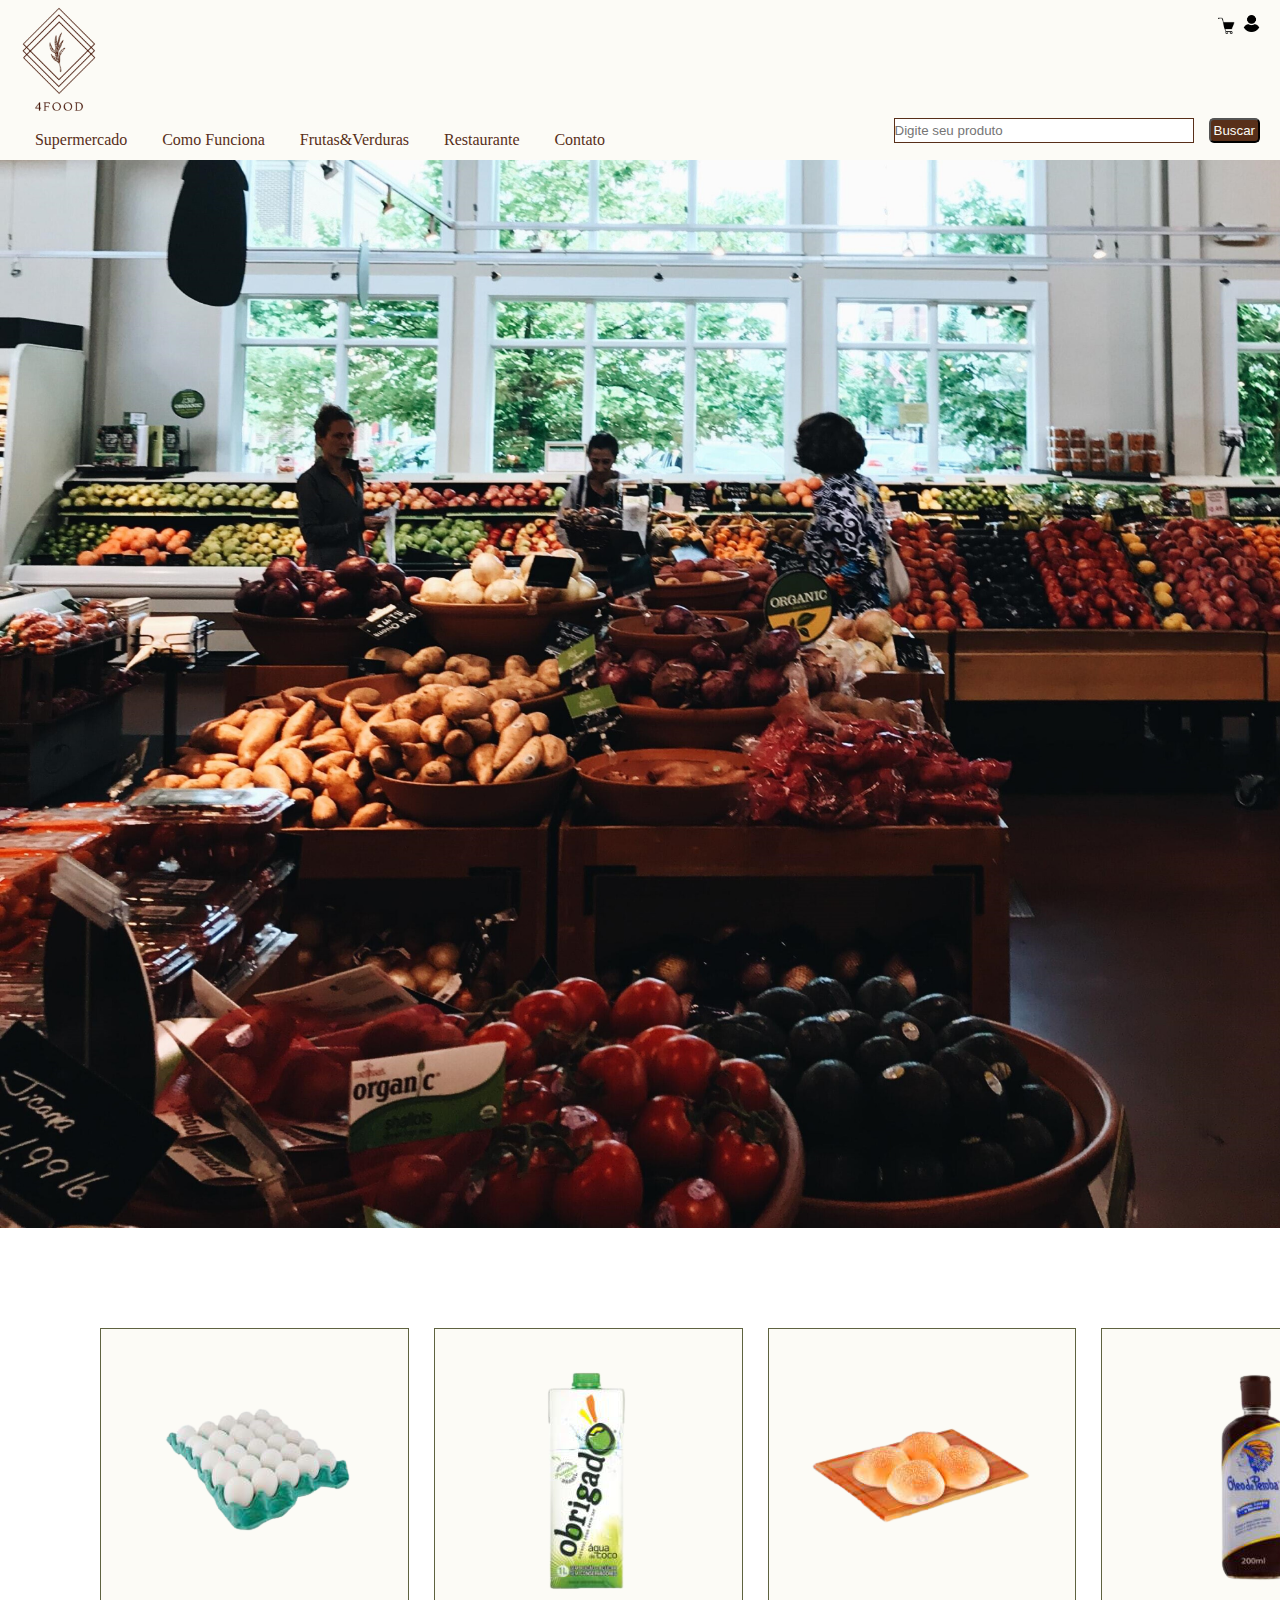
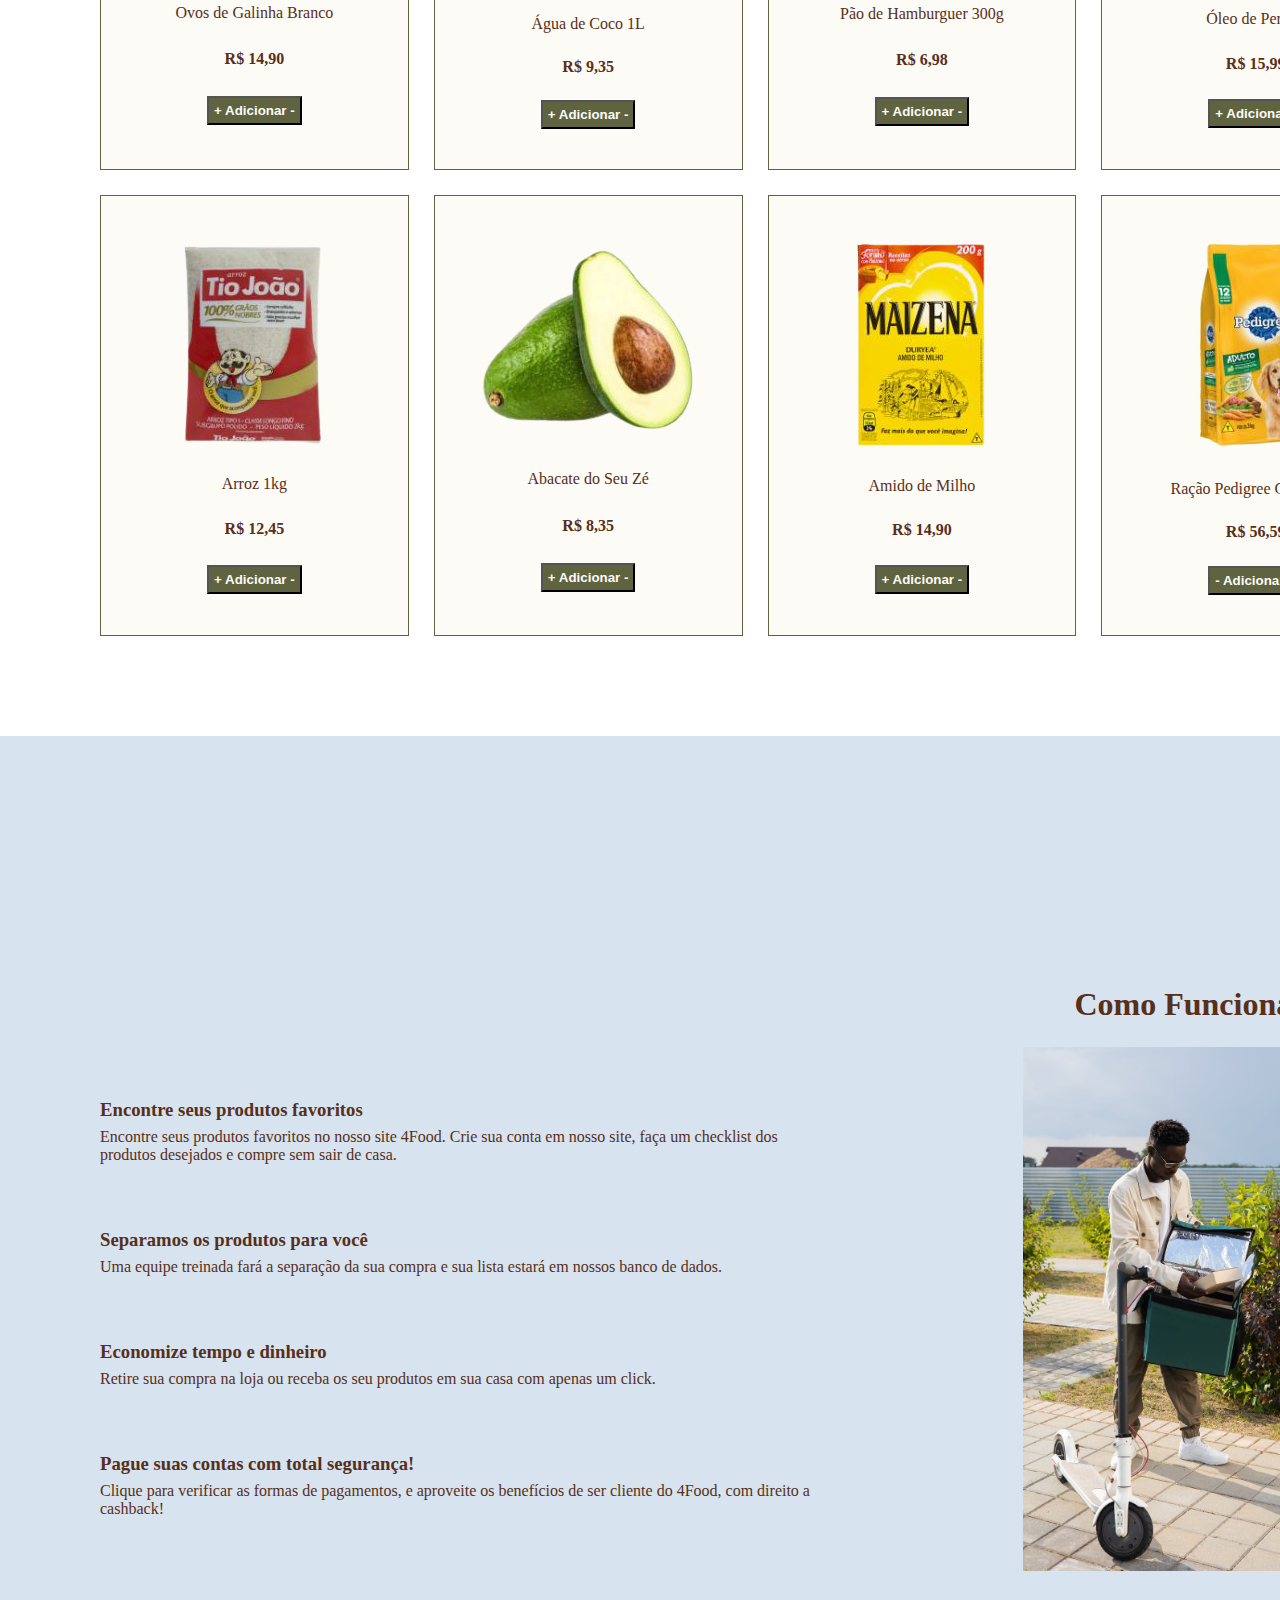
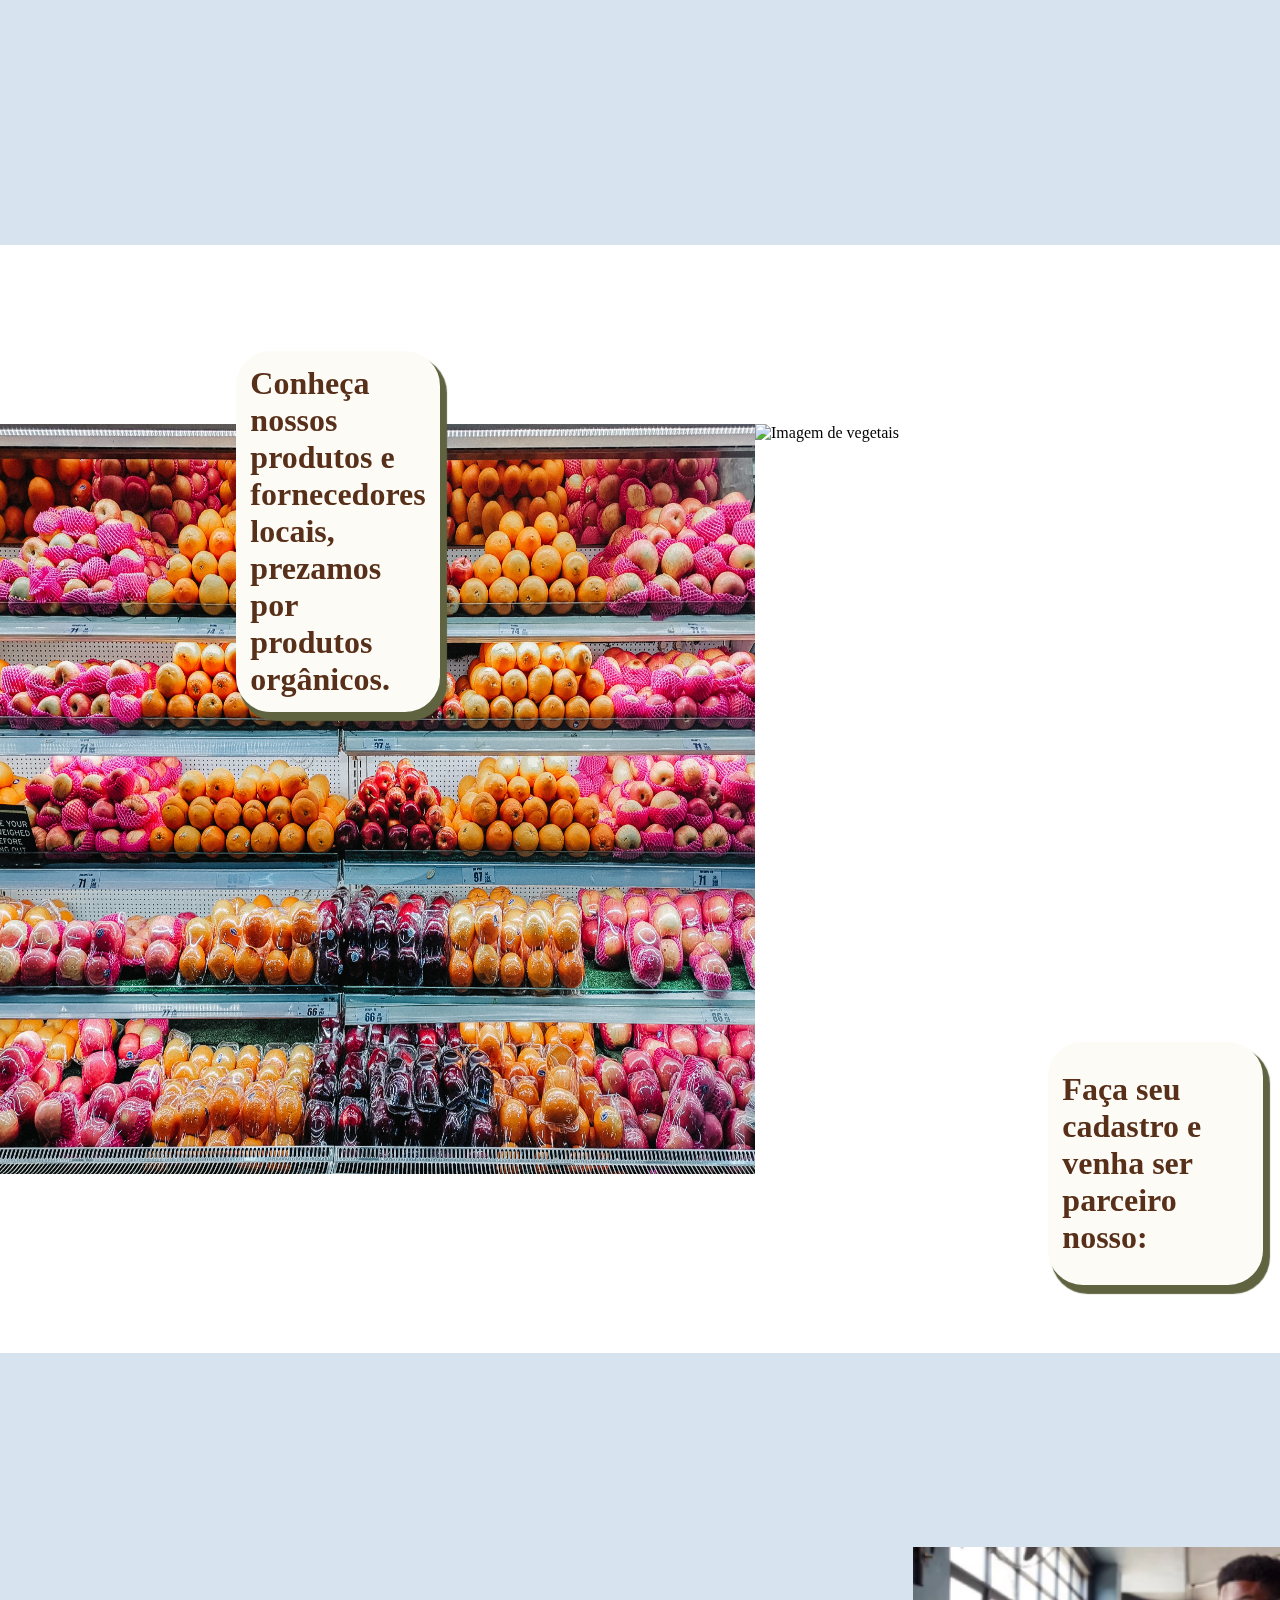
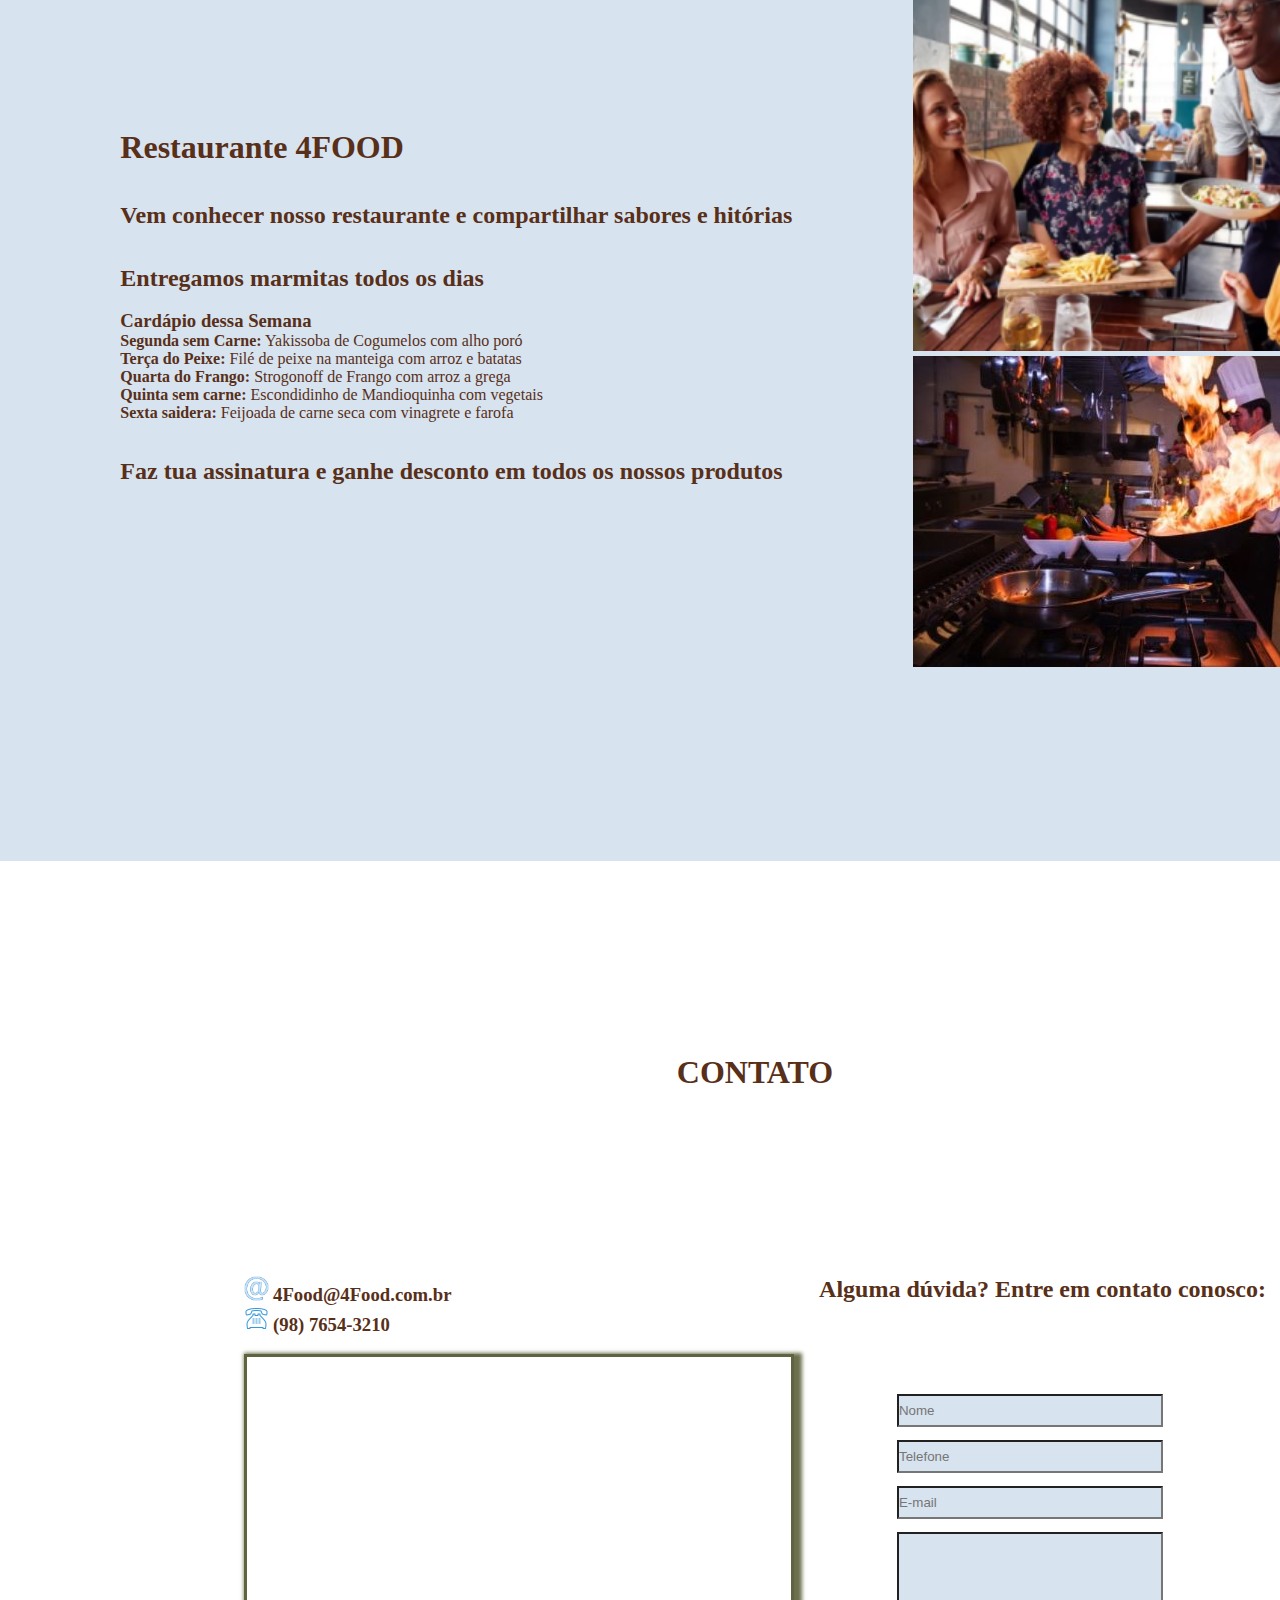
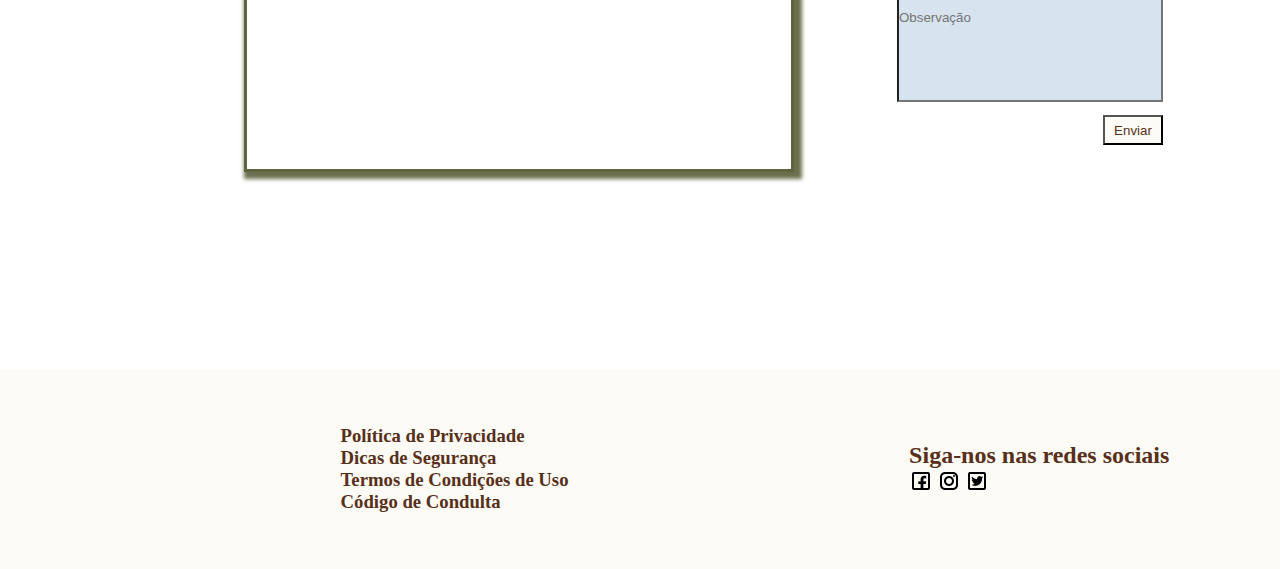
==== commit bb3eb0f8: "Criação da pagLogin" ====
--- a/index.html
+++ b/index.html
@@ -20,11 +20,11 @@
           src="./img/icons8-shopping-cart-50.png"
           alt="Carrinho de Compras"
         />
-        <img
+        <a href="./loginPage.html" target="_blank"><img
           class="iconesDeUsuario"
           src="./img/user.png"
           alt="Conta de Usuário"
-        />
+        /></a>
       </div>
       
         <nav id="navDoHeader">
--- a/styles.css
+++ b/styles.css
@@ -9,11 +9,12 @@
   grid-template-rows: 120px 1fr 200px;
   grid-template-columns: 1fr;
   max-height: 100vh;
-  font-family: 'Brush Script MT', cursive;
+  font-family: "Brush Script MT", cursive;
 }
 
 ul,
-a {
+a,
+h3 {
   list-style: none;
   text-decoration: none;
   color: #582f19;
@@ -40,12 +41,13 @@
 
 .iconesDeUsuario {
   width: 25px;
-  padding-left: 10px;
+  padding-left: 8px;
 }
 
 .conjuntosIcone {
   display: flex;
   justify-content: flex-end;
+  align-items: center;
   margin-right: 20px;
   margin-bottom: 70px;
 }
@@ -118,7 +120,6 @@
   grid-template-rows: 1fr 1fr;
   gap: 25px;
   margin: 100px;
-  
 }
 
 .card-container {
@@ -130,7 +131,6 @@
   padding: 20px;
   background-color: #fcfbf6;
   color: #582f19;
-  
 }
 p.preco {
   font-weight: bold;
@@ -193,13 +193,11 @@
   grid-row: 4/5;
   grid-column: 1/ -1;
 
-  
   display: flex;
   flex-direction: column;
   grid-column: 1/-1;
   justify-content: center;
   align-items: center;
-  
 }
 
 .centralizFrutas {
@@ -264,7 +262,6 @@
   align-items: center;
   color: #582f19;
   background-color: #d7e3ef;
-  
 }
 
 .imagemRestaurante {
@@ -272,16 +269,14 @@
   flex-direction: column;
   gap: 5px;
   margin: 100px 0px 100px 0px;
-  
-}
-
+}
 
 /***************** Seção Contato ********************/
 
 #secaoContato {
   grid-row: 6/7;
   grid-column: 1/ -1;
-  
+
   /* height: 750px; */
   display: flex;
   flex-direction: column;
@@ -352,4 +347,50 @@
   align-items: center;
 }
 
-
+/************* Pag de Login **************/
+header.loginPage {
+  grid-row-start:1;
+  grid-column: 1/-1;
+
+  background-color: #fcfbf6;
+  display: grid;
+  grid-template-columns: 1fr 1fr;
+  grid-template-rows: 1fr;
+  align-items: center;
+}
+
+#mainDoLogin {
+  grid-column: 1/-1;
+  grid-row-start: 2;
+
+  display: grid;
+  grid-template-columns: 1fr 1fr 1fr;
+  grid-template-rows: 1fr;
+  justify-content: center;
+  align-items: center;
+}
+
+.card-containerLogin {
+  grid-row: 1/-1;
+  grid-column: 2/3;
+
+  text-align: center;
+  border: 1px solid #5F6340;
+  padding: 50px;
+  margin: 90px;
+}
+
+.card-containerLogin > button {
+  background-color: #5f6340;
+  color: #fcfbf6;
+  font-weight: bold;
+  padding: 5px;
+  border-radius: 5px;
+}
+
+ footer.loginPage {
+  grid-row-start:3;
+} 
+
+
+
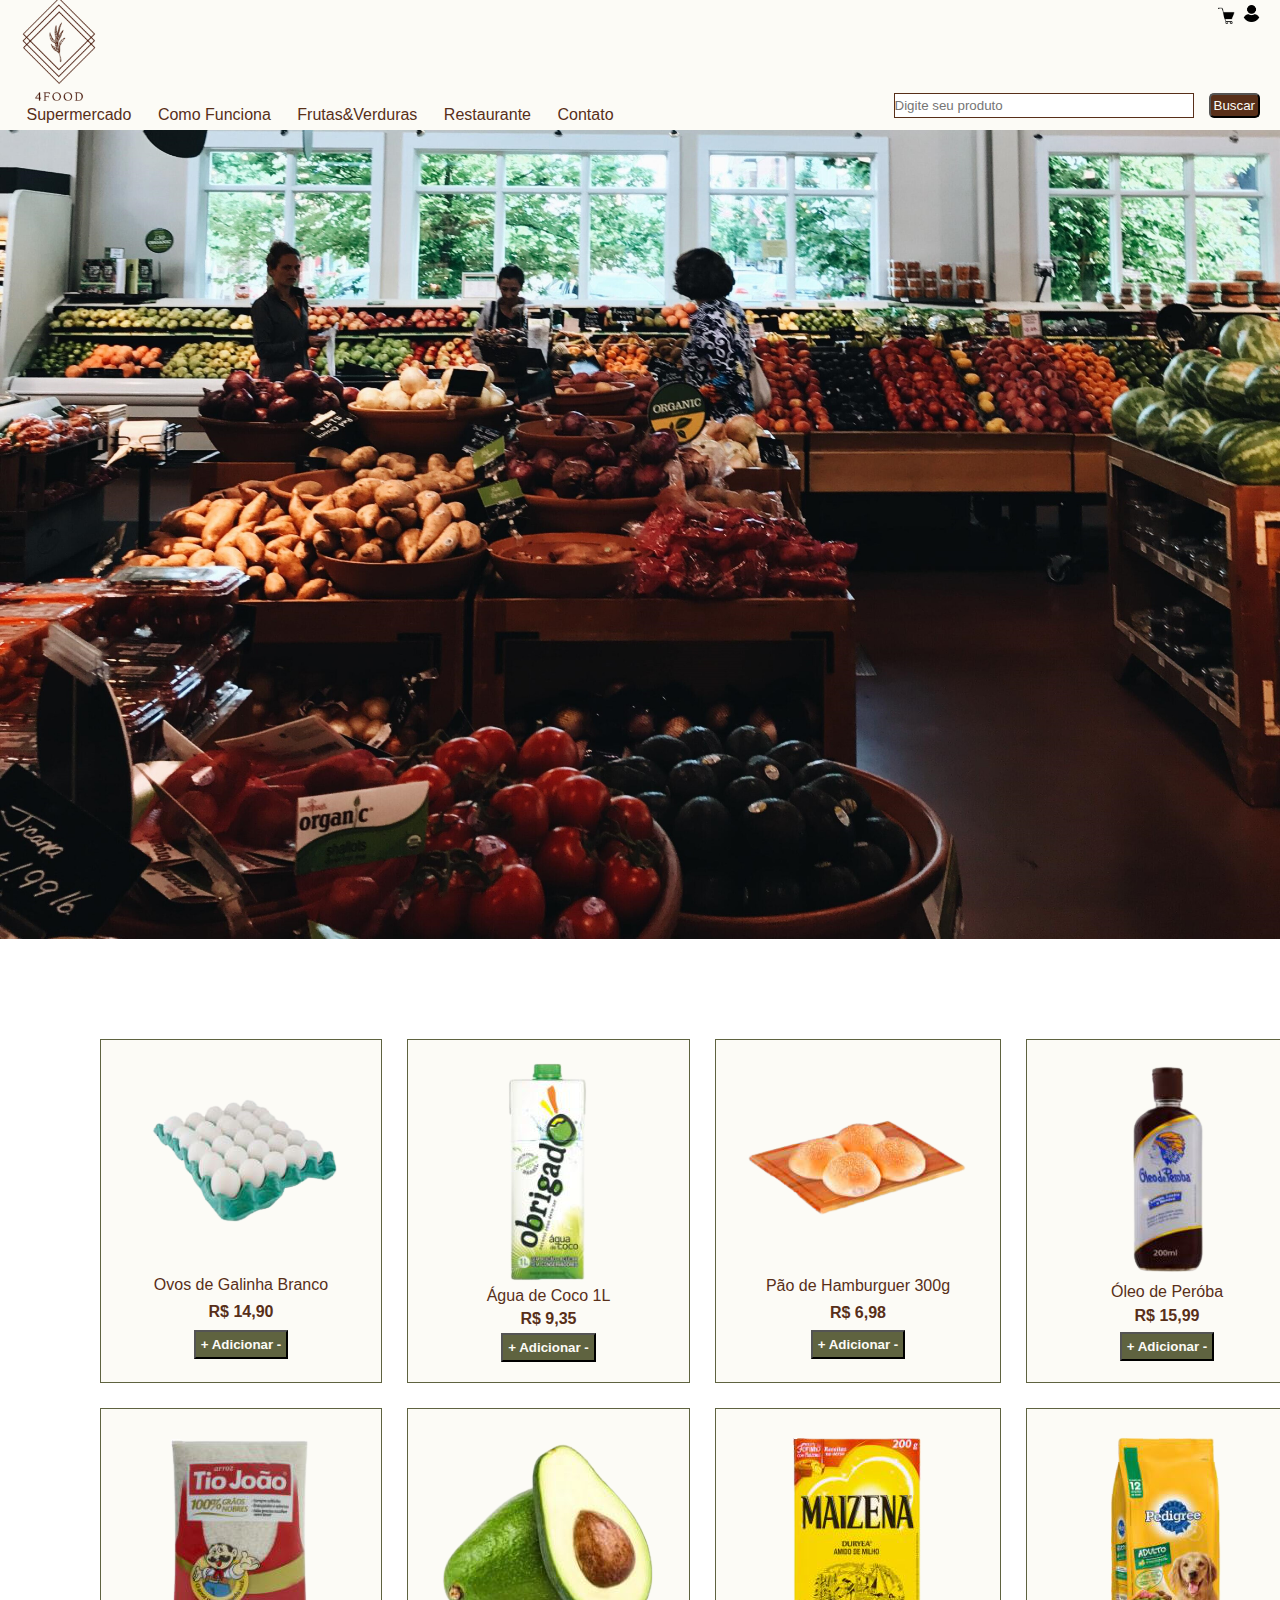
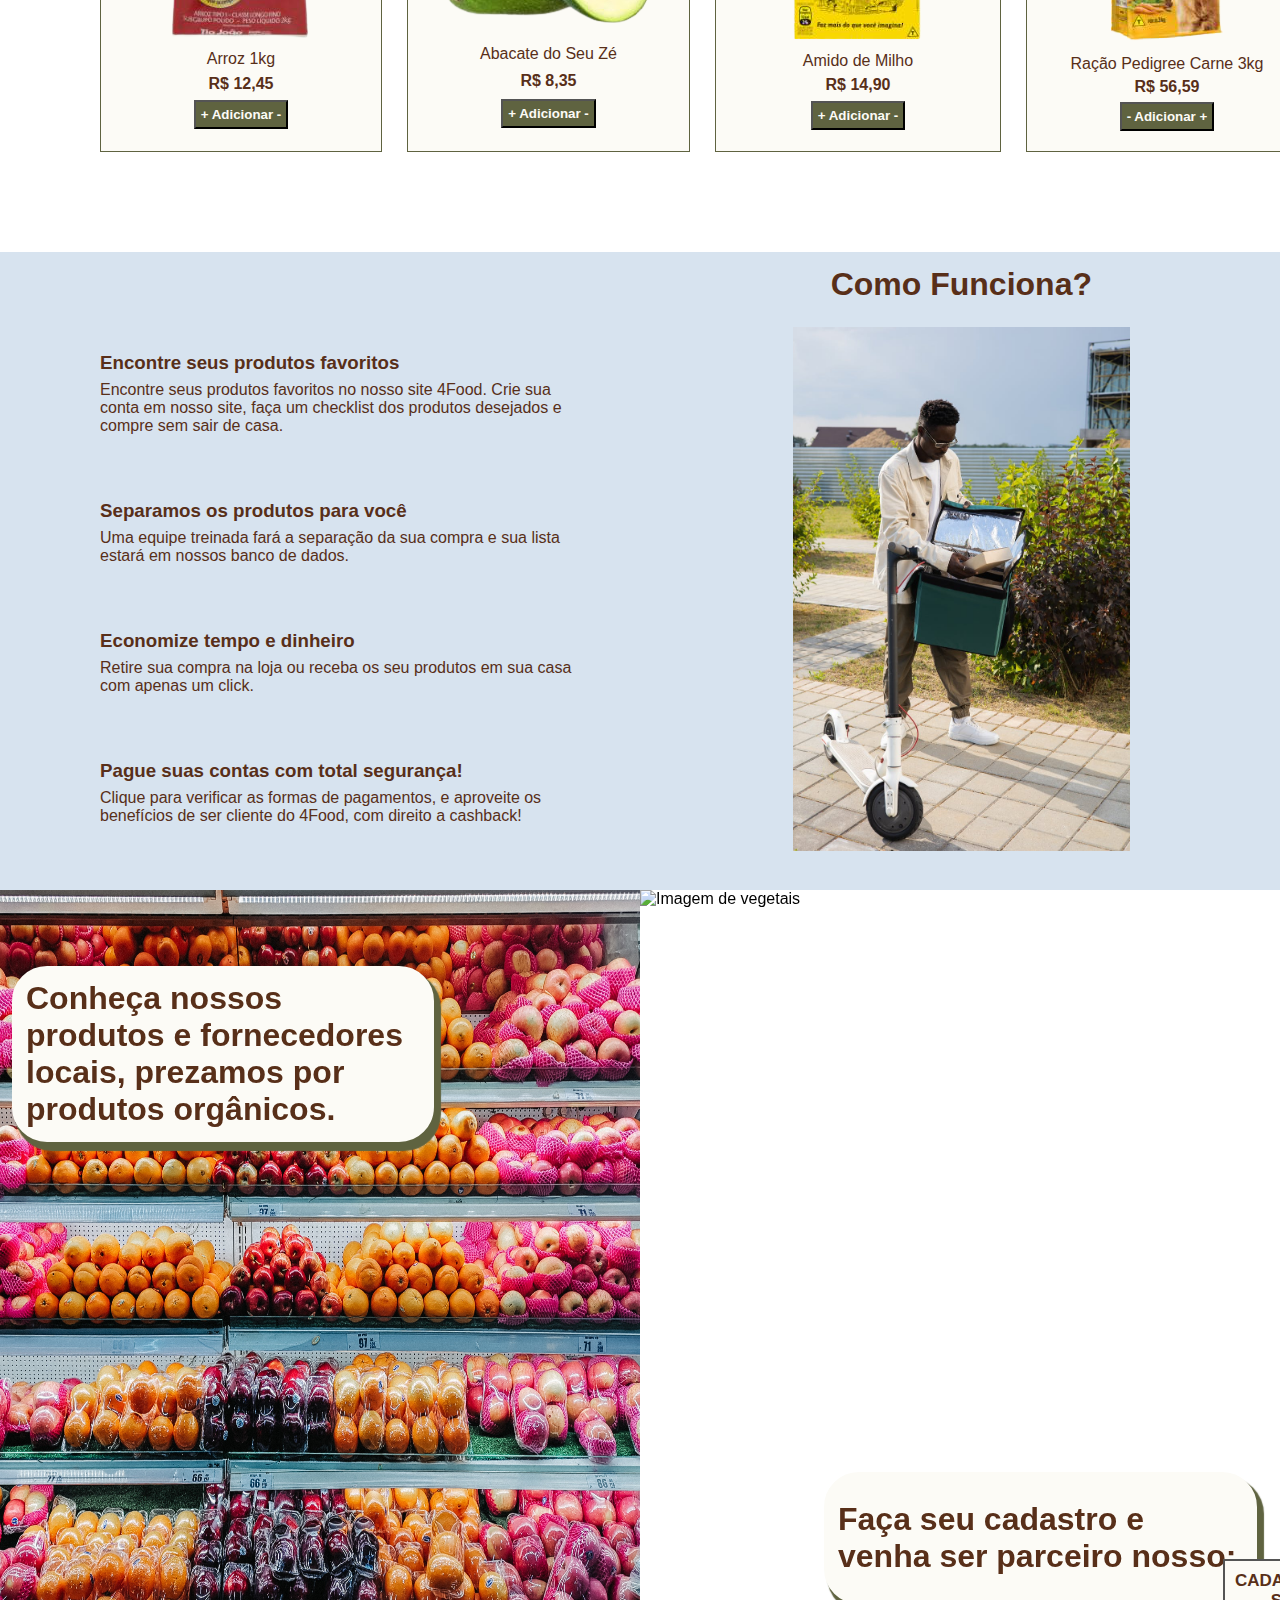
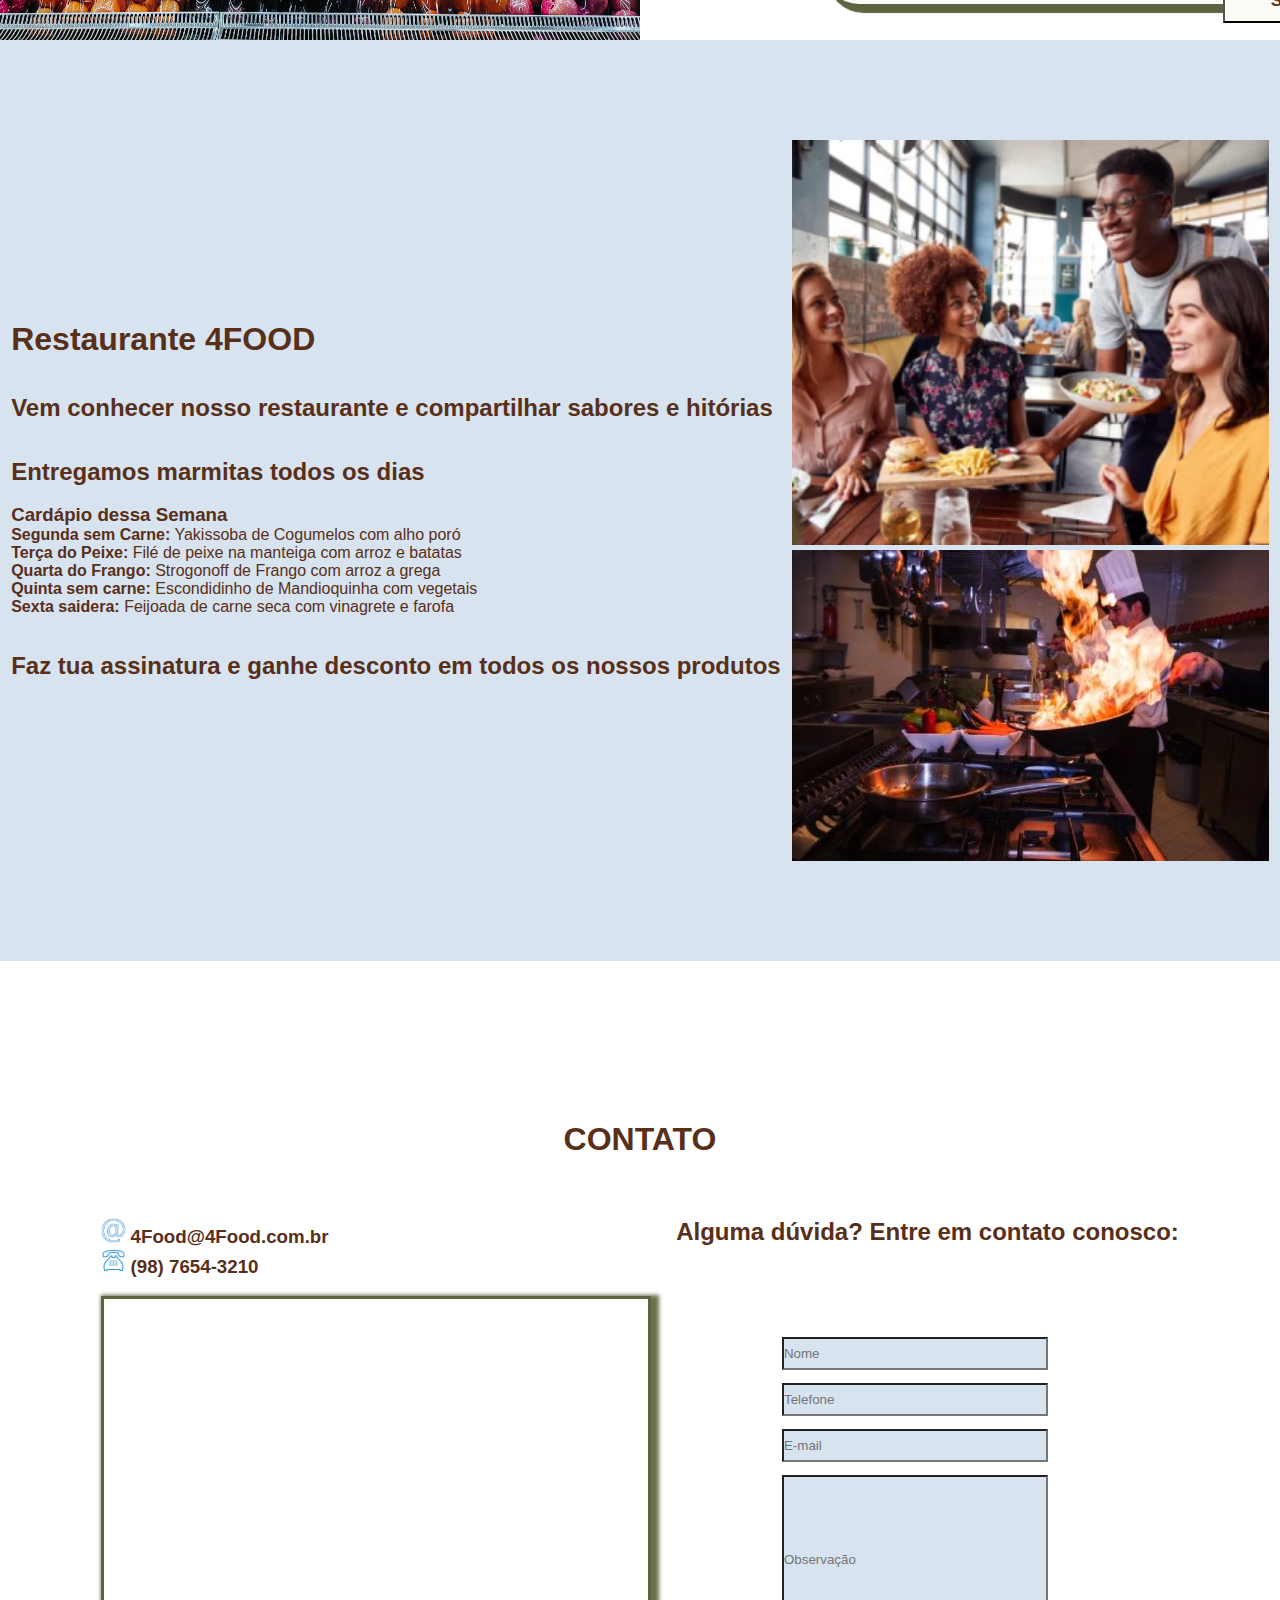
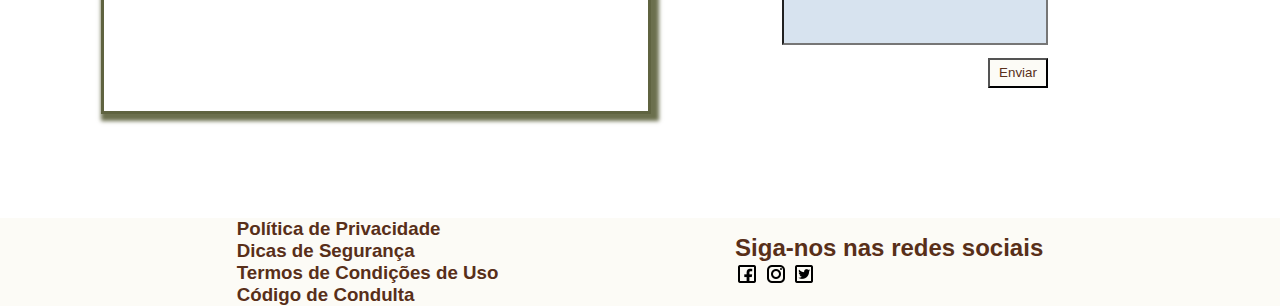
==== commit ac23a4e2: "resolvendo problema de espaçamento" ====
--- a/index.html
+++ b/index.html
@@ -8,6 +8,7 @@
     <title>4Food</title>
   </head>
   <body>
+    <div class="container">
     <header>
       <img
         class="logo"
@@ -266,6 +267,7 @@
         </div>
       </scroll-container>
     </main>
+
     <footer>
         <div>
             <ul>
@@ -282,5 +284,7 @@
             <a href="https://twitter.com/" target="_blank"><img src="./img/icons8-twitter-24.png" alt="ícone twitter"/></a>
         </div>
     </footer>
+
+    </div>
   </body>
 </html>
--- a/styles.css
+++ b/styles.css
@@ -2,6 +2,10 @@
   padding: 0;
   margin: 0;
   box-sizing: border-box;
+  list-style: none;
+  text-decoration: none;
+  font-family: -apple-system, BlinkMacSystemFont, "Segoe UI", Roboto, Oxygen,
+    Ubuntu, Cantarell, "Open Sans", "Helvetica Neue", sans-serif;
 }
 
 body {
@@ -9,16 +13,22 @@
   grid-template-rows: 120px 1fr 200px;
   grid-template-columns: 1fr;
   max-height: 100vh;
-  font-family: "Brush Script MT", cursive;
 }
 
 ul,
 a,
 h3 {
-  list-style: none;
-  text-decoration: none;
-  color: #582f19;
-}
+  color: #582f19;
+}
+
+.container {
+  width: 100%;
+  min-width: 350px;
+  height: 500px;
+  background-color: white;
+  margin: 0 auto;
+}
+
 
 /****************** Header *************************/
 header {
@@ -27,7 +37,7 @@
   background-color: #fcfbf6;
   display: grid;
   grid-template-columns: 1fr 1fr;
-  grid-template-rows: 120px 40px;
+  grid-template-rows: 100px 30px;
   align-items: center;
 
   position: fixed;
@@ -61,7 +71,7 @@
   background-color: #5f6340;
   color: #fcfbf6;
   border-radius: 5px;
-  padding: 8px;
+  padding: 4px;
 }
 
 #inputDoHeader {
@@ -85,14 +95,20 @@
   width: 300px;
 }
 
+/***************** Rolagem Suave da Nav *****************/
+
+html {
+  scroll-behavior: smooth;
+}
+
+:target {
+  scroll-margin-top: 0.8em;
+}
+
 /**************** Main **********************/
 main {
   grid-column: 1/-1;
   grid-row-start: 2;
-
-  display: grid;
-  grid-template-columns: 1fr;
-  grid-template-rows: repeat(6, 1fr);
 }
 
 /**************** Pagina inicial *************/
@@ -152,7 +168,6 @@
   background-color: #d7e3ef;
   display: flex;
   align-items: center;
-  /* height: 750px; */
   color: #582f19;
 }
 
@@ -285,6 +300,10 @@
   color: #582f19;
   margin: 100px;
 }
+
+ #secaoContato h1 {
+   margin: 60px;
+} 
 
 .divisaoContato {
   display: flex;
@@ -346,10 +365,9 @@
   background-color: #fcfbf6;
   align-items: center;
 }
-
 /************* Pag de Login **************/
 header.loginPage {
-  grid-row-start:1;
+  grid-row-start: 1;
   grid-column: 1/-1;
 
   background-color: #fcfbf6;
@@ -375,7 +393,7 @@
   grid-column: 2/3;
 
   text-align: center;
-  border: 1px solid #5F6340;
+  border: 1px solid #5f6340;
   padding: 50px;
   margin: 90px;
 }
@@ -388,9 +406,232 @@
   border-radius: 5px;
 }
 
- footer.loginPage {
-  grid-row-start:3;
-} 
-
-
-
+footer.loginPage {
+  grid-row-start: 3;
+}
+
+/***************** Responsividade ******************/
+
+/* celulares */
+@media screen and (min-device-width: 320px) and (max-device-width: 480px) {
+  main {
+    width: 58%;
+    margin-top: -20%;
+  }
+  main #secaoSupermercado {
+    margin-top: -150%;
+  }
+
+  /* Header */
+  header {
+    width: 97%;
+    display: grid;
+  }
+
+  .logo {
+    width: 35%;
+  }
+
+  .iconesDeUsuario {
+    width: 20%;
+  }
+
+  #navDoHeader {
+    display: flex;
+    align-items: center;
+    grid-column: 1/-1;
+    justify-content: space-evenly;
+  }
+
+  #navDoHeader a {
+    font-size: 70%;
+  }
+
+  #inputDoHeader {
+    display: none;
+  }
+
+  #secaoInicial {
+    width: 58%;
+    height: 50%;
+  }
+
+  #secaoSupermercado {
+    display: flex;
+    flex-direction: column;
+    margin: 0;
+    grid-template-columns: 0;
+    grid-template-rows: 0;
+    gap: 0;
+    align-items: center;
+    width: 58%;
+  }
+
+  .card-container {
+    padding: 0;
+    width: 74%;
+    height: 20%;
+    margin-bottom: 5%;
+  }
+
+  button.botaoAdicionar {
+    font-size: 55%;
+  }
+
+  .card-container img {
+    width: 30%;
+  }
+  .card-container:nth-of-type(3) {
+    display: none;
+  }
+  .card-container:nth-of-type(4) {
+    display: none;
+  }
+  .card-container:nth-of-type(5) {
+    display: none;
+  }
+  .card-container:nth-of-type(6) {
+    display: none;
+  }
+  .card-container:nth-of-type(7) {
+    display: none;
+  }
+  .card-container:nth-of-type(8) {
+    display: none;
+  }
+
+  #secaoComoFunciona {
+    display: flex;
+    flex-direction: column-reverse;
+    width: 57%;
+  }
+
+  .comoFuncionaEsquerdo {
+    margin-top: 5%;
+    text-align: center;
+  }
+
+  .comoFuncionaDireito {
+    margin: 0;
+  }
+
+  #secaoFrutas {
+    display: flex;
+    flex-direction: column;
+    width: 60%;
+    height: 43%;
+  }
+  .imagemFrutas {
+    width: 97%;
+    height: 62%;
+  }
+  .imagemVerduras {
+    width: 97%;
+    height: 84%;
+  }
+  .centralizFrutas {
+    display: flex;
+    flex-direction: column;
+  }
+  .textoFrutasVerduras {
+    display: flex;
+    flex-direction: row;
+    align-items: start;
+    height: 79%;
+  }
+  .textoFrutasVerduras h1:nth-of-type(1) {
+    margin: 0;
+    font-size: 75%;
+  }
+  .textoFrutasVerduras h1:nth-of-type(2) {
+    margin: 0;
+    font-size: 75%;
+    padding: 10px;
+    align-self: flex-end;
+    margin-bottom: 20%;
+    margin-right: 12px;
+  }
+  #secaoFrutas button {
+    margin: 0;
+    margin-top: 126%;
+    margin-left: 54%;
+    padding: 1%;
+  }
+
+  #secaoRestaurante {
+    width: 58%;
+    margin-top: -144%;
+    height: 61%;
+  }
+  #secaoRestaurante div {
+    width: 50%;
+  }
+
+  #secaoRestaurante div h1 {
+    margin-left: 21%;
+    padding-right: -10;
+    margin-right: -72%;
+  }
+
+  #secaoRestaurante div h2:nth-of-type(1) {
+    margin-left: 2%;
+    margin-right: -90%;
+  }
+
+  #secaoRestaurante ul,
+  h3,
+  h2 {
+    text-align: center;
+  }
+
+  #secaoRestaurante div h2:last-child {
+    margin-left: 2%;
+    margin-right: -90%;
+  }
+
+  #secaoContato {
+    width: 59%;
+    margin-top: -34%;
+  }
+  #secaoContato h1 {
+    margin-bottom: 0;
+  }
+
+  .divisaoContato {
+    text-align: center;
+    display: flex;
+    flex-direction: column;
+  }
+  .divisaoContato div:nth-child(1) {
+    margin-top: -175%;
+  }
+
+  .divisaoContato iframe {
+    width: 80%;
+    height: 122%;
+  }
+  .formularioContato {
+    margin-top: 45%;
+    margin-right: 7%;
+  }
+  .formularioContato h2 {
+    margin-bottom: 10%;
+  }
+  .formularioContato input {
+    margin-left: 4%;
+  }
+
+  footer {
+    display: flex;
+    flex-direction: column-reverse;
+    width: 59%;
+  }
+
+  footer ul {
+    font-size: 87%;
+  }
+
+  footer div a {
+    margin-left: 18%;
+  }
+}
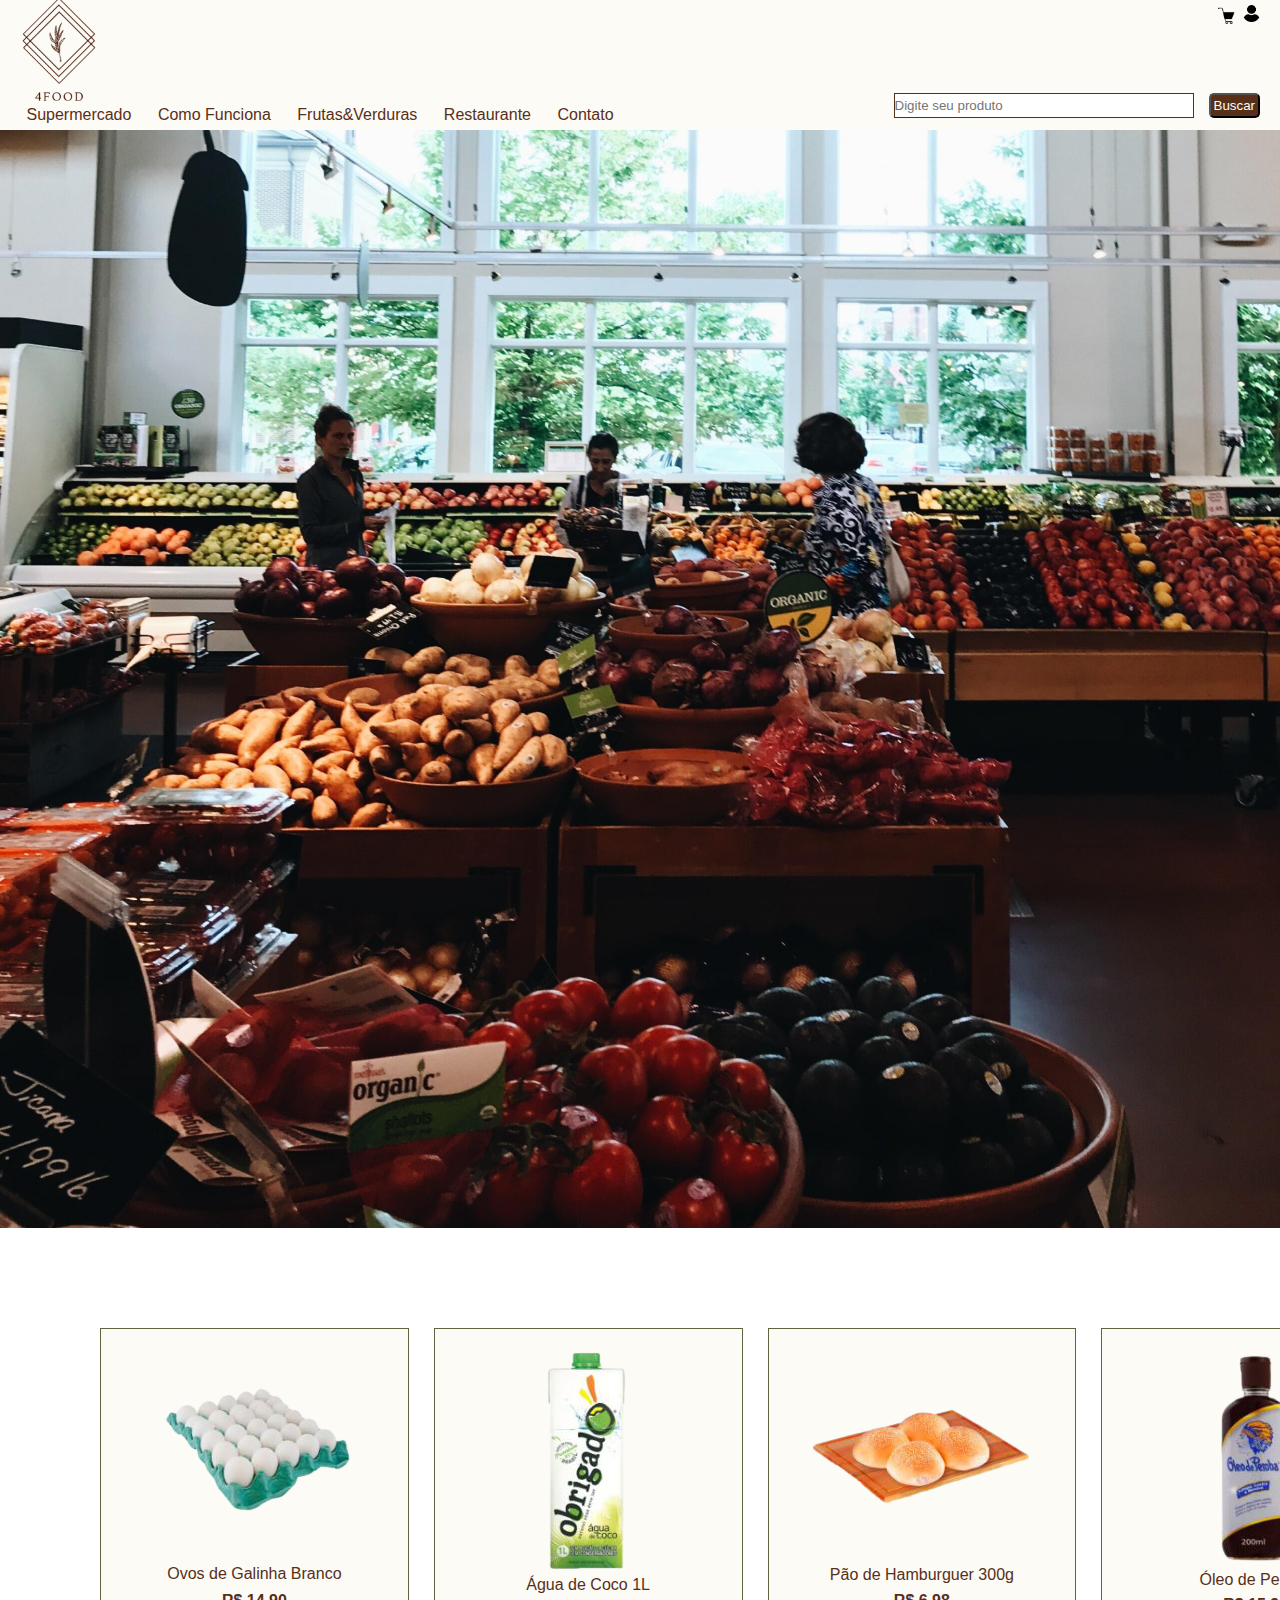
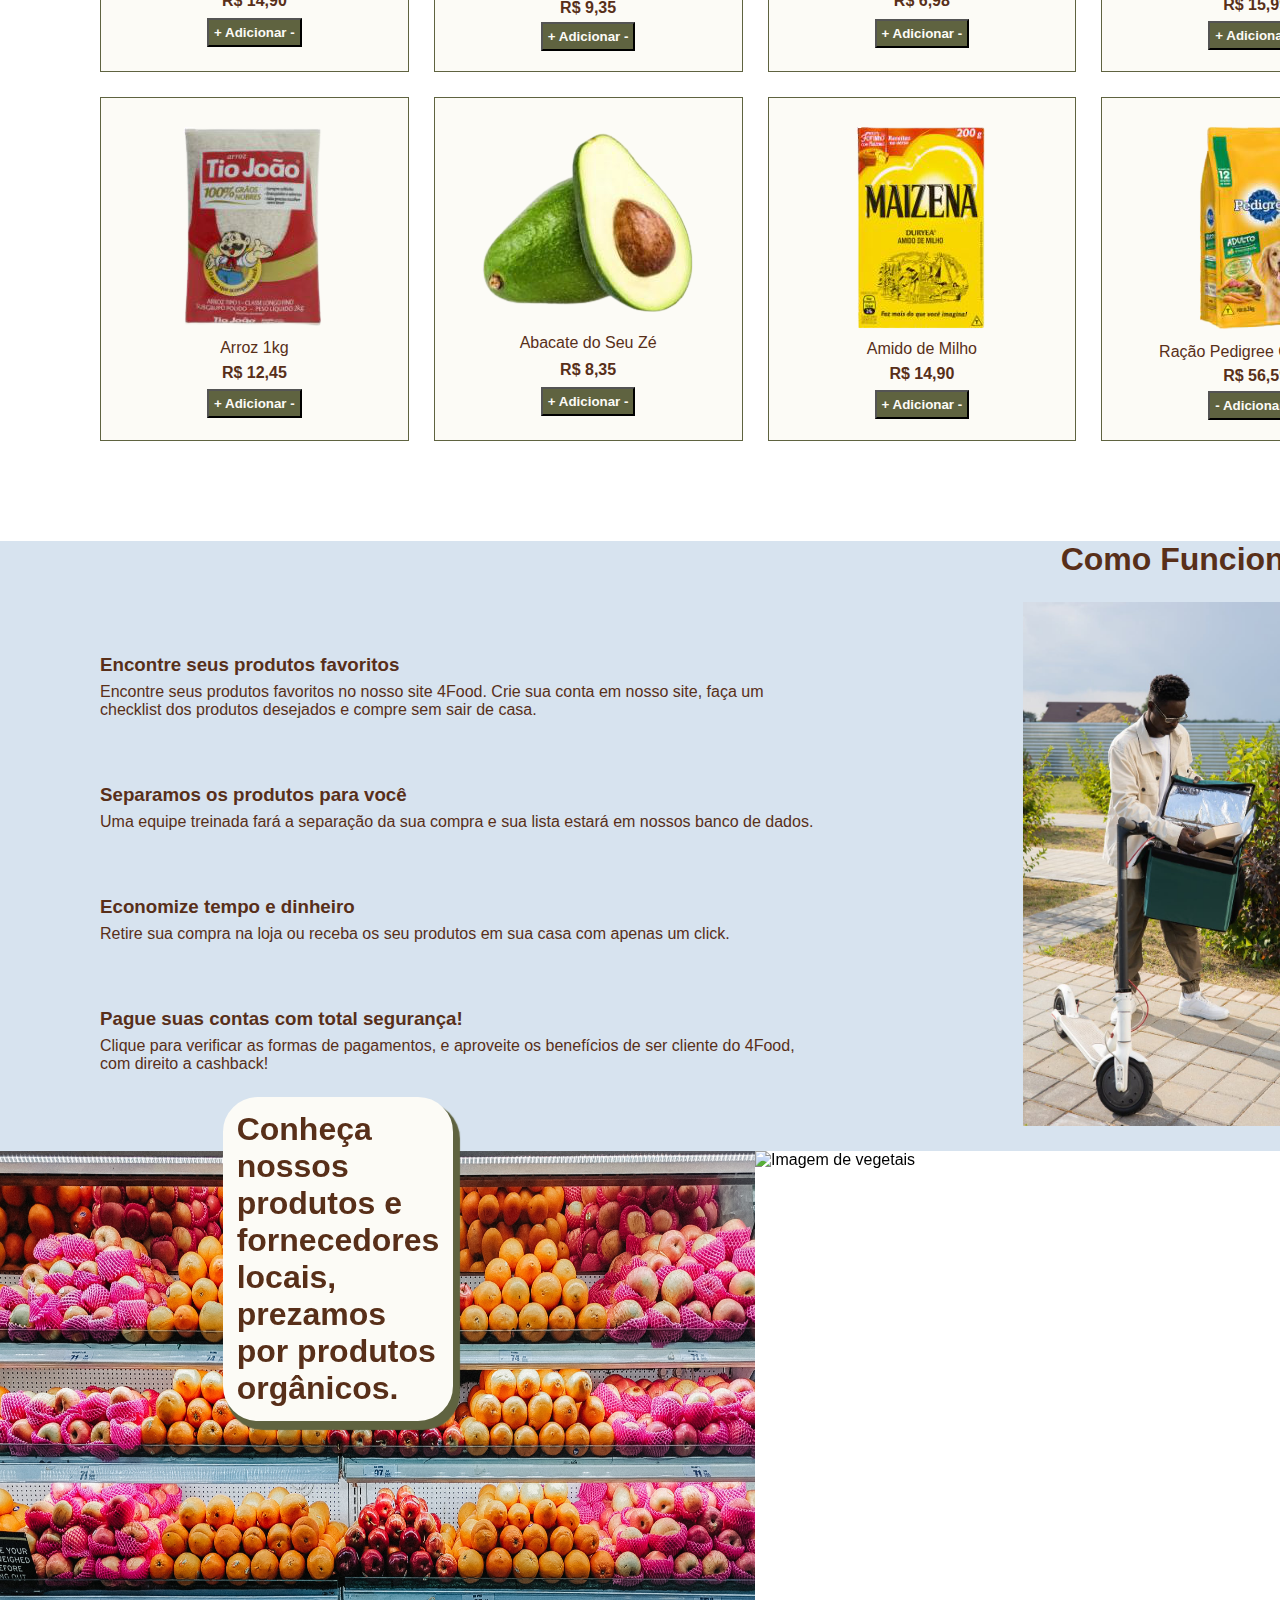
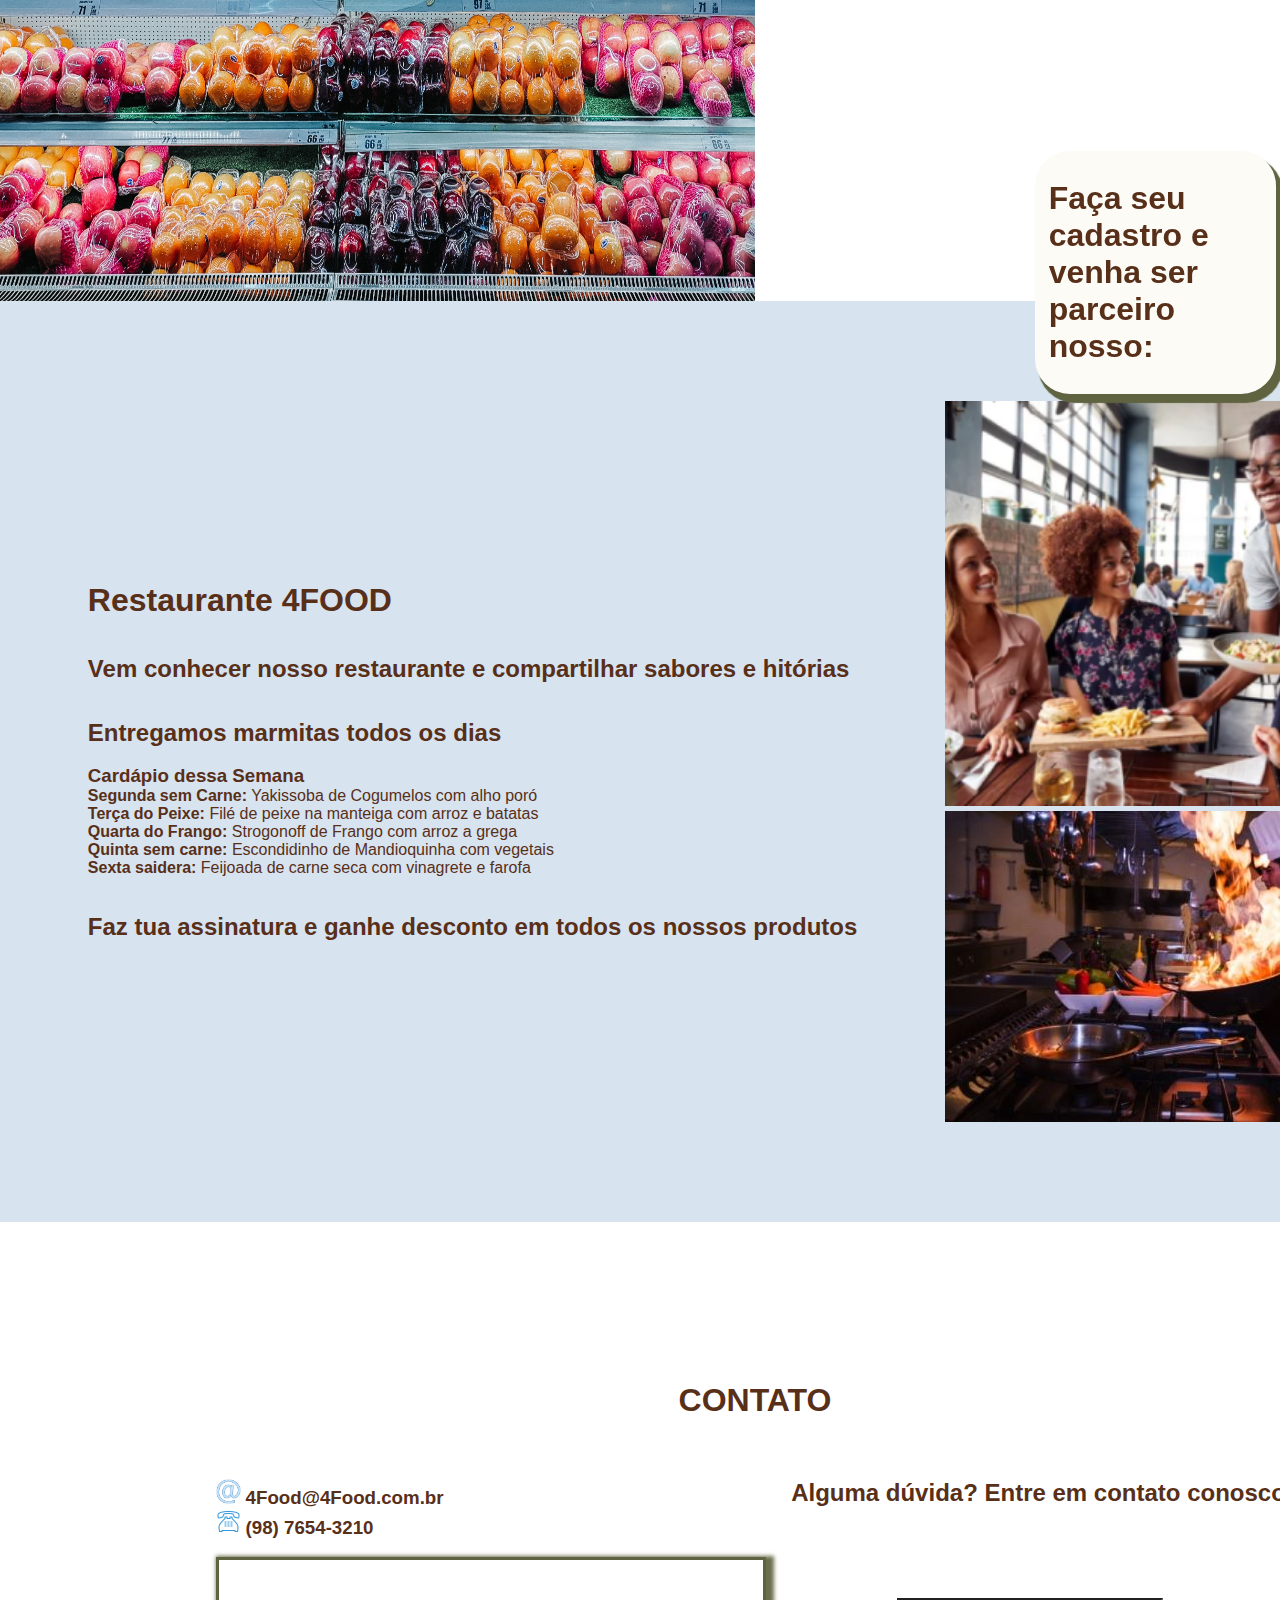
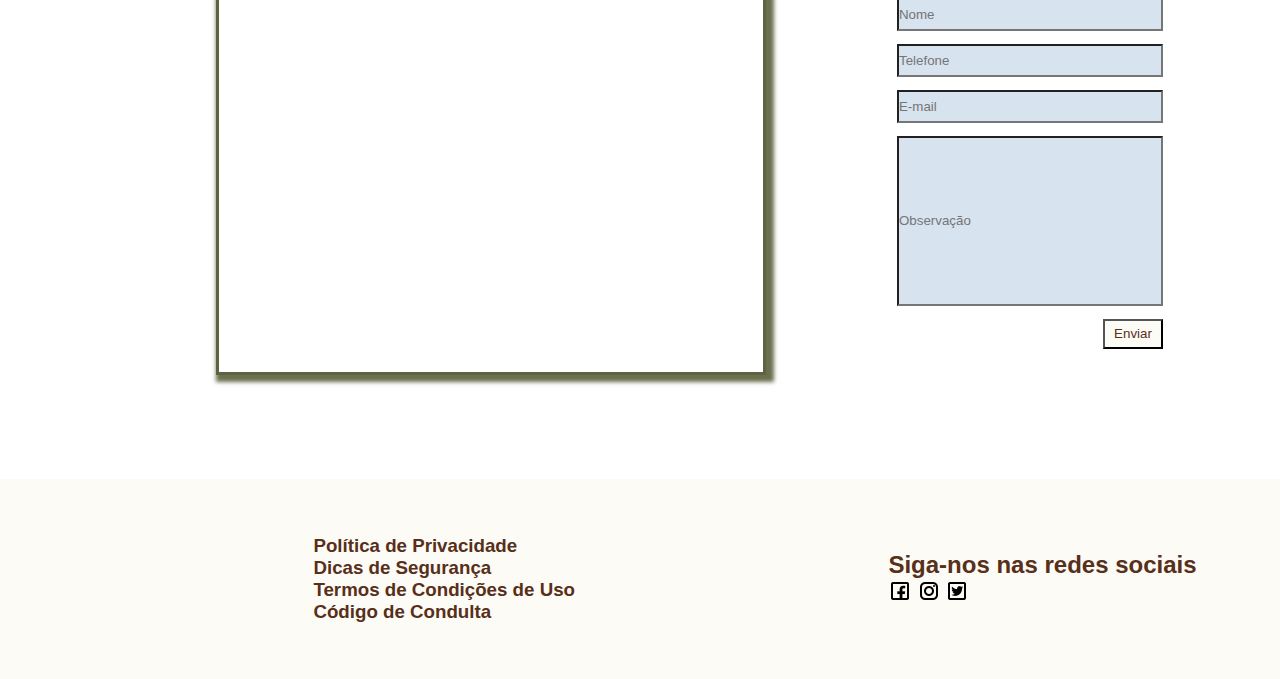
==== commit ca035fed: "Ajustei responsividade, alguns links" ====
--- a/index.html
+++ b/index.html
@@ -8,7 +8,6 @@
     <title>4Food</title>
   </head>
   <body>
-    <div class="container">
     <header>
       <img
         class="logo"
@@ -21,7 +20,7 @@
           src="./img/icons8-shopping-cart-50.png"
           alt="Carrinho de Compras"
         />
-        <a href="./loginPage.html" target="_blank"><img
+        <a href="./loginPage.html"><img
           class="iconesDeUsuario"
           src="./img/user.png"
           alt="Conta de Usuário"
@@ -170,7 +169,7 @@
           </h1>
           <h1>Faça seu cadastro e venha ser parceiro nosso:</h1>
         </div>
-        <button><a href="">CADASTRE-SE!</a></button>
+        <button><a href="./sign_up.html">CADASTRE-SE!</a></button>
       </scroll-container>
 
       <scroll-container id="secaoRestaurante">
@@ -284,7 +283,5 @@
             <a href="https://twitter.com/" target="_blank"><img src="./img/icons8-twitter-24.png" alt="ícone twitter"/></a>
         </div>
     </footer>
-
-    </div>
   </body>
 </html>
--- a/styles.css
+++ b/styles.css
@@ -21,13 +21,6 @@
   color: #582f19;
 }
 
-.container {
-  width: 100%;
-  min-width: 350px;
-  height: 500px;
-  background-color: white;
-  margin: 0 auto;
-}
 
 
 /****************** Header *************************/
@@ -302,7 +295,7 @@
 }
 
  #secaoContato h1 {
-   margin: 60px;
+  margin: 60px;
 } 
 
 .divisaoContato {
@@ -406,34 +399,98 @@
   border-radius: 5px;
 }
 
+.card-containerLogin a p {
+  font-size: small;
+  text-align: center;
+}
+
 footer.loginPage {
   grid-row-start: 3;
 }
 
+/* Página de Cadastro */
+#cadastro {
+  display: flex;
+  justify-content: center;
+  grid-row: 2/3;
+  height: 100vh;
+  align-items: center;
+  margin: -150px 0px;
+}
+
+.formularioCadastro {
+  width: 700px; 
+  display: flex;
+  justify-content: center;
+}
+
+.formularioCadastro ul form li {
+  display: flex;
+  justify-content: space-between;
+}
+
+.formularioCadastro ul form li input {
+  margin-left: 10px;
+}
+
+.formularioCadastro ul form li input#data {
+  padding-left: 12px;
+}
+
+.formularioCadastro button {
+  background-color: #5f6340;
+  color: #fcfbf6;
+  font-weight: bold;
+  padding: 5px;
+  border-radius: 5px;
+}
+
+.formularioCadastro form {
+  text-align: center
+}
+
 /***************** Responsividade ******************/
 
-/* celulares */
+/********* celulares *********/
 @media screen and (min-device-width: 320px) and (max-device-width: 480px) {
   main {
-    width: 58%;
-    margin-top: -20%;
-  }
-  main #secaoSupermercado {
-    margin-top: -150%;
+    width: 100%;
+    grid-row: 2/3;
+    grid-column: 1/-1;
+  }
+
+  body {
+    display: block;
   }
 
   /* Header */
-  header {
-    width: 97%;
+  header{
+    width: 101%;
     display: grid;
+    grid-row: 1/2;
   }
 
   .logo {
-    width: 35%;
+    width: 55%;
+  }
+  .conjuntosIcone {
+    align-items: center;
+    justify-content: flex-end;
+  }
+
+  .conjuntosIcone a img {
+    width: 85%;
+    padding-top: 120%;
+    margin-left: 8%;
   }
 
   .iconesDeUsuario {
     width: 20%;
+  }
+
+  .conjuntosIcone img {
+    margin-left: 60%;
+    margin-top: 25%;
   }
 
   #navDoHeader {
@@ -451,11 +508,16 @@
     display: none;
   }
 
+  /* Seção Iniciar */
   #secaoInicial {
-    width: 58%;
-    height: 50%;
-  }
-
+    width: 100%;
+  }
+  img.imagemDoMercado {
+    width: 100%;
+    margin-top: 36%;
+  }
+
+  /* Seção Supermercado */
   #secaoSupermercado {
     display: flex;
     flex-direction: column;
@@ -464,12 +526,12 @@
     grid-template-rows: 0;
     gap: 0;
     align-items: center;
-    width: 58%;
+    margin-top: 5%;
   }
 
   .card-container {
-    padding: 0;
-    width: 74%;
+    padding: 30px;
+    width: 82%;
     height: 20%;
     margin-bottom: 5%;
   }
@@ -479,7 +541,7 @@
   }
 
   .card-container img {
-    width: 30%;
+    width: 46%;
   }
   .card-container:nth-of-type(3) {
     display: none;
@@ -500,10 +562,10 @@
     display: none;
   }
 
+  /* Seção Como Funciona? */
   #secaoComoFunciona {
     display: flex;
     flex-direction: column-reverse;
-    width: 57%;
   }
 
   .comoFuncionaEsquerdo {
@@ -515,18 +577,18 @@
     margin: 0;
   }
 
+  /* Seção Frutas&Verduras */
   #secaoFrutas {
     display: flex;
     flex-direction: column;
-    width: 60%;
     height: 43%;
   }
   .imagemFrutas {
-    width: 97%;
+    width: 100%;
     height: 62%;
   }
   .imagemVerduras {
-    width: 97%;
+    width: 100%;
     height: 84%;
   }
   .centralizFrutas {
@@ -558,11 +620,7 @@
     padding: 1%;
   }
 
-  #secaoRestaurante {
-    width: 58%;
-    margin-top: -144%;
-    height: 61%;
-  }
+  /* Seção Restaurante */
   #secaoRestaurante div {
     width: 50%;
   }
@@ -589,10 +647,7 @@
     margin-right: -90%;
   }
 
-  #secaoContato {
-    width: 59%;
-    margin-top: -34%;
-  }
+  /* Seção Contato */
   #secaoContato h1 {
     margin-bottom: 0;
   }
@@ -602,36 +657,51 @@
     display: flex;
     flex-direction: column;
   }
-  .divisaoContato div:nth-child(1) {
-    margin-top: -175%;
-  }
 
   .divisaoContato iframe {
-    width: 80%;
-    height: 122%;
-  }
+    width: 105%;
+  }
+
   .formularioContato {
-    margin-top: 45%;
-    margin-right: 7%;
-  }
-  .formularioContato h2 {
-    margin-bottom: 10%;
-  }
-  .formularioContato input {
-    margin-left: 4%;
-  }
-
+    margin-top: 17%;
+  }
+
+  /* Footer */
   footer {
     display: flex;
     flex-direction: column-reverse;
-    width: 59%;
+    width: 100%;
+    grid-row: 3/4;
   }
 
   footer ul {
-    font-size: 87%;
+    font-size: 70%;
   }
 
   footer div a {
     margin-left: 18%;
   }
-}
+
+  /* Página de login*/
+
+  .card-containerLogin {
+    margin-top: 45%;
+  }
+
+  .card-containerLogin a p {
+    font-size: small;
+    text-align: start;
+  }
+
+  #cadastro {
+    margin: 0;
+  }
+
+  #cadstro h1 {
+    font-size: larger;
+    margin-top: 81px;
+  }
+
+}
+
+
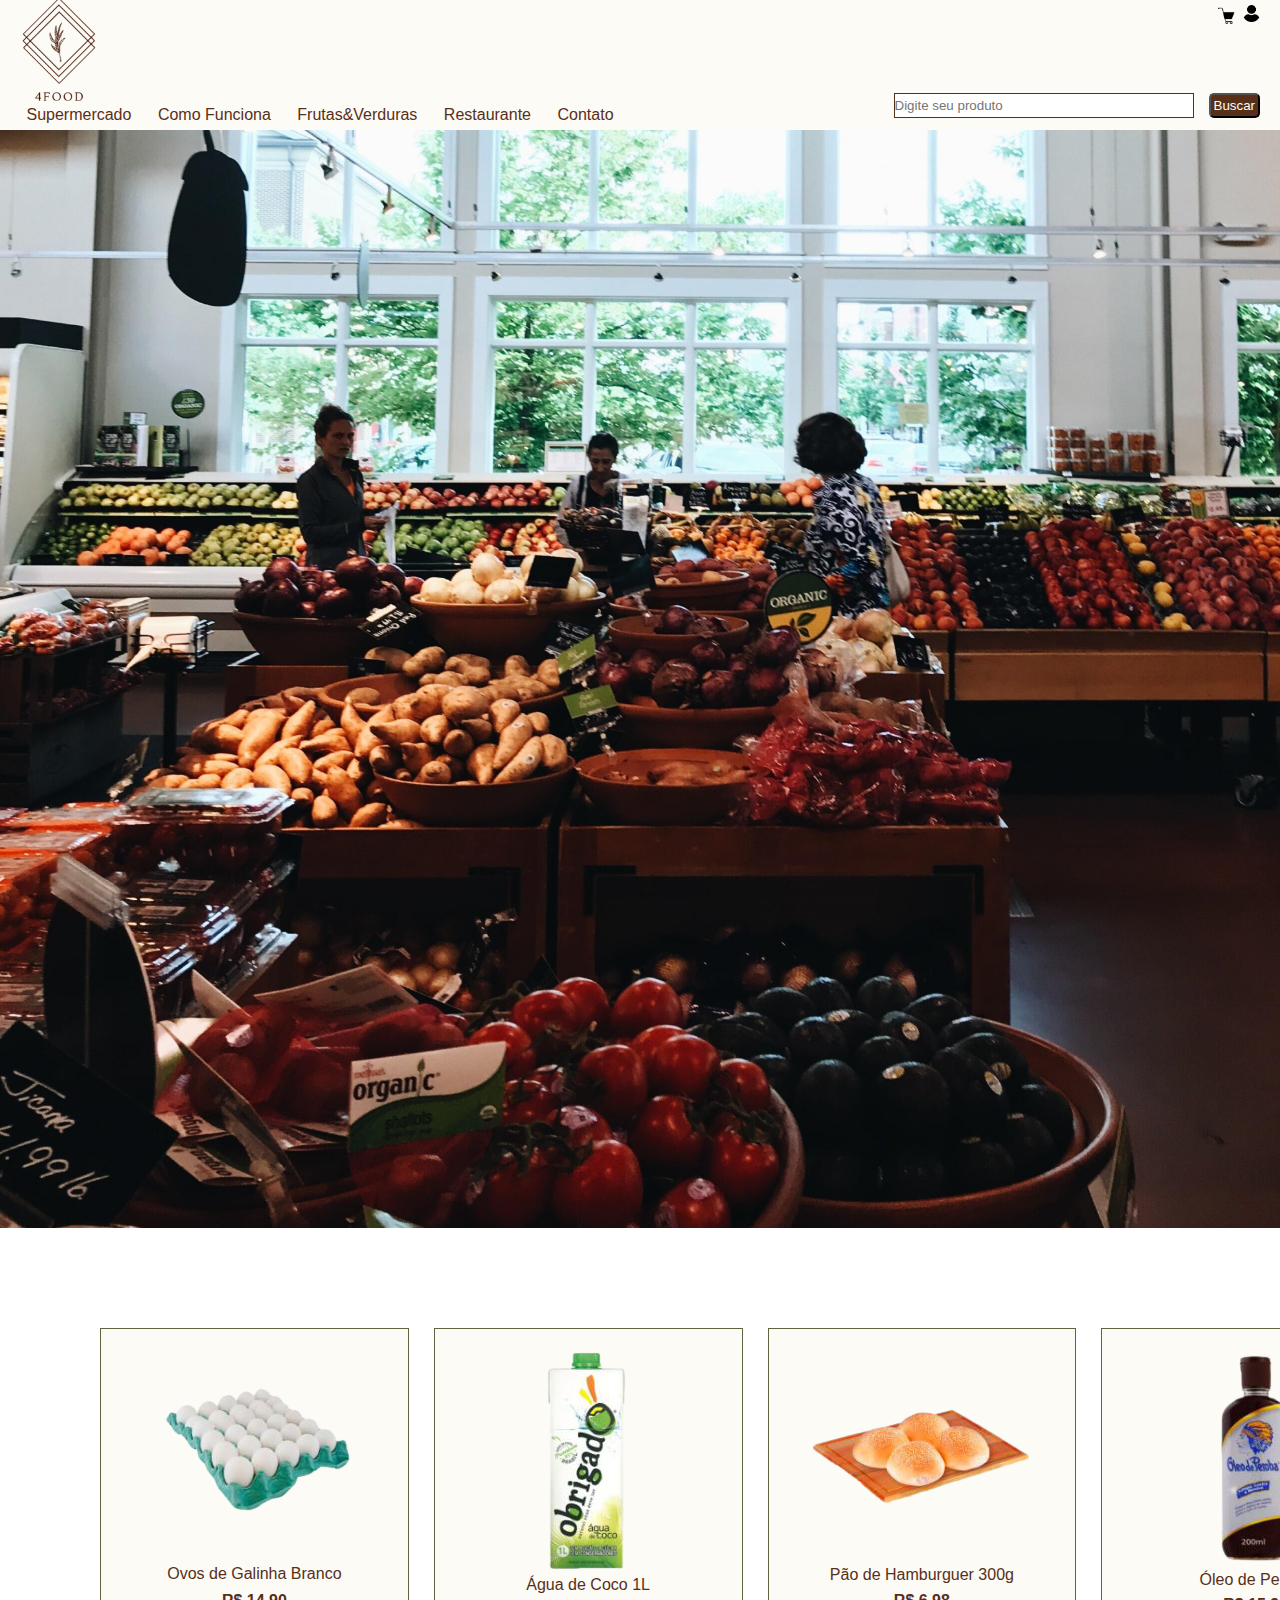
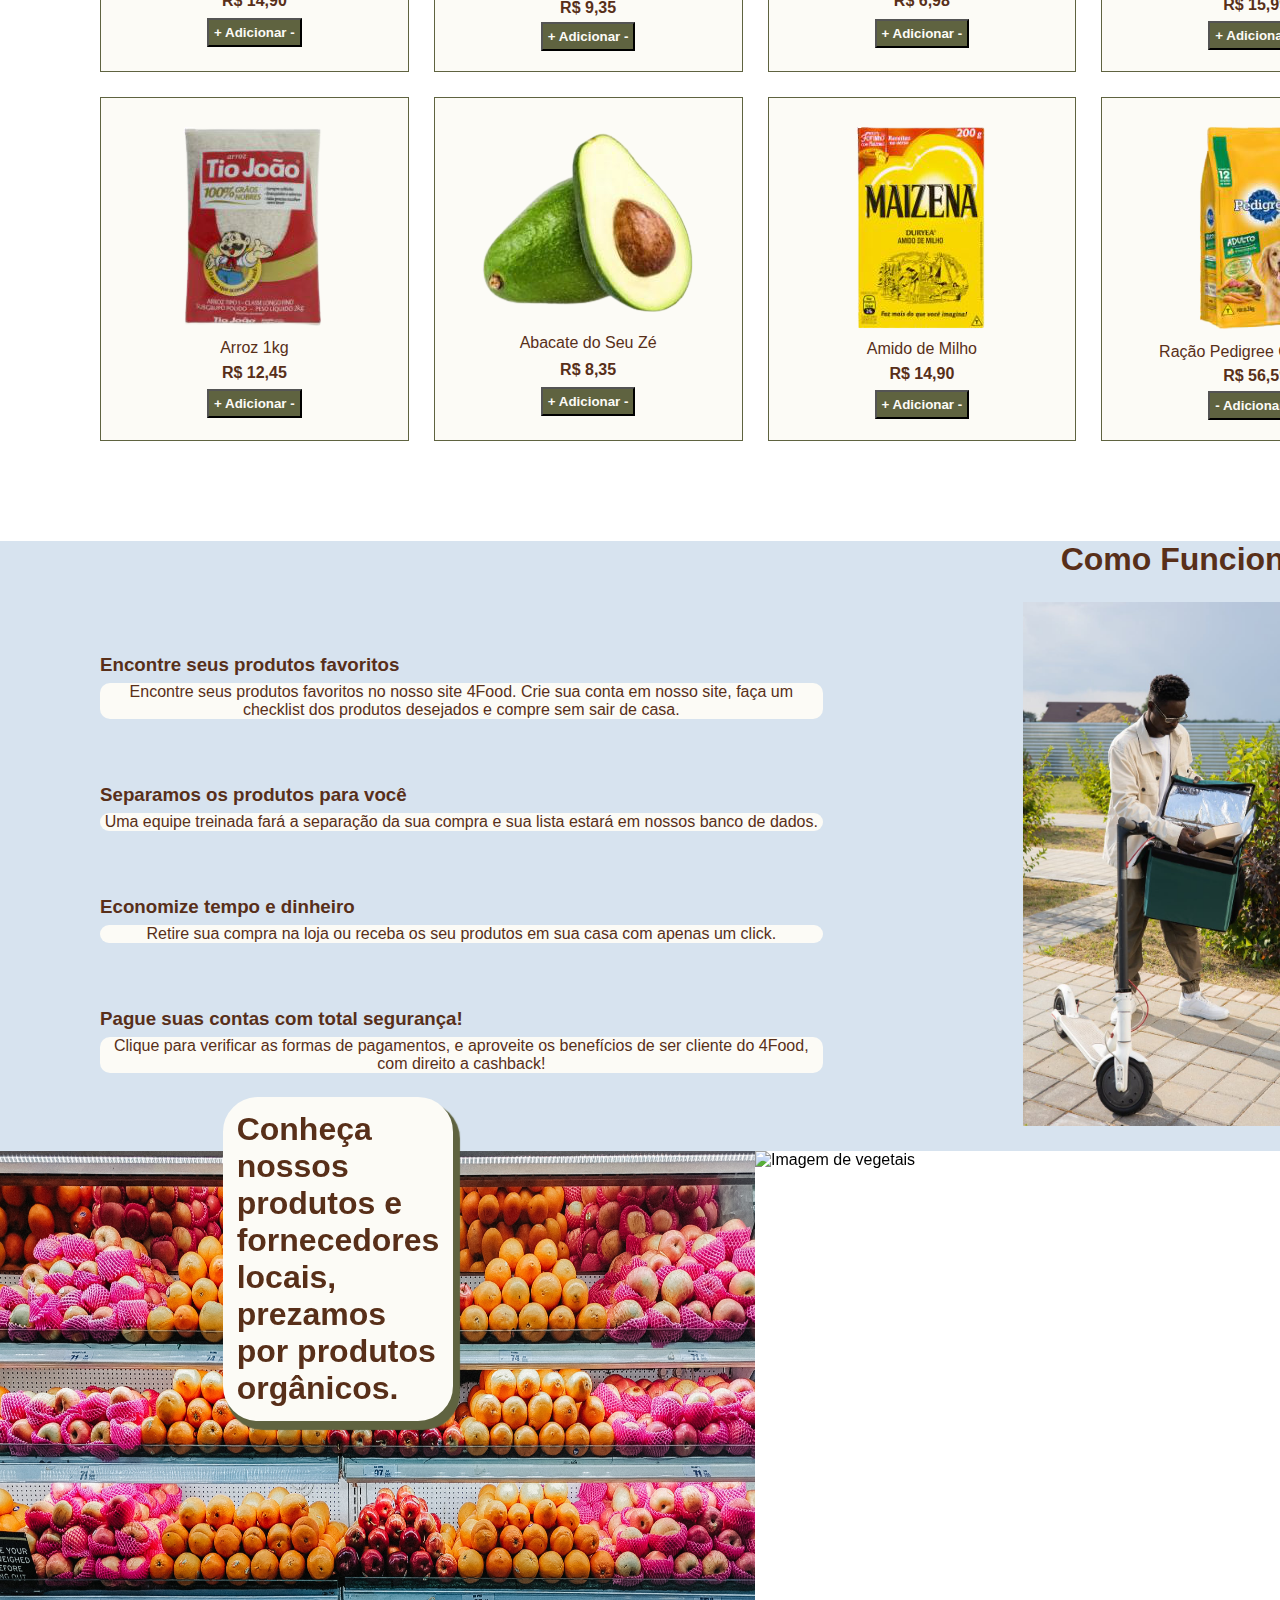
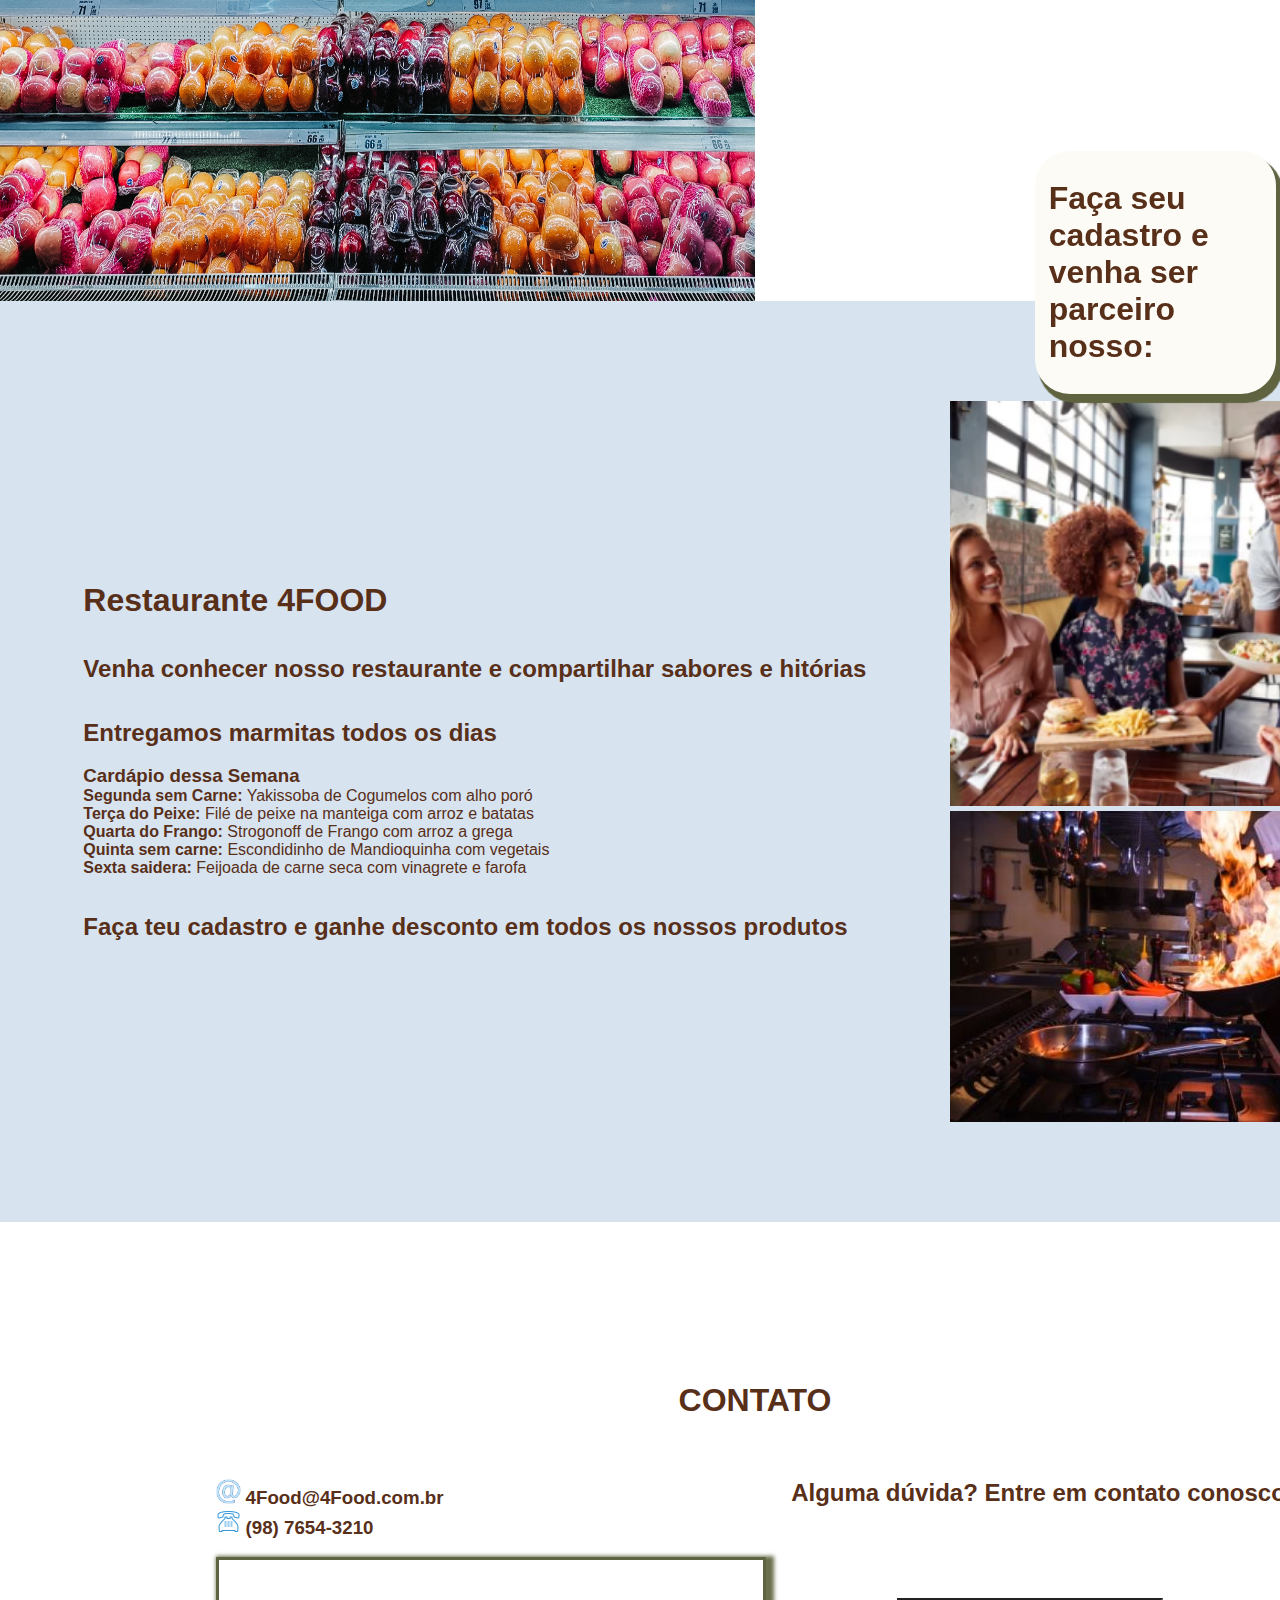
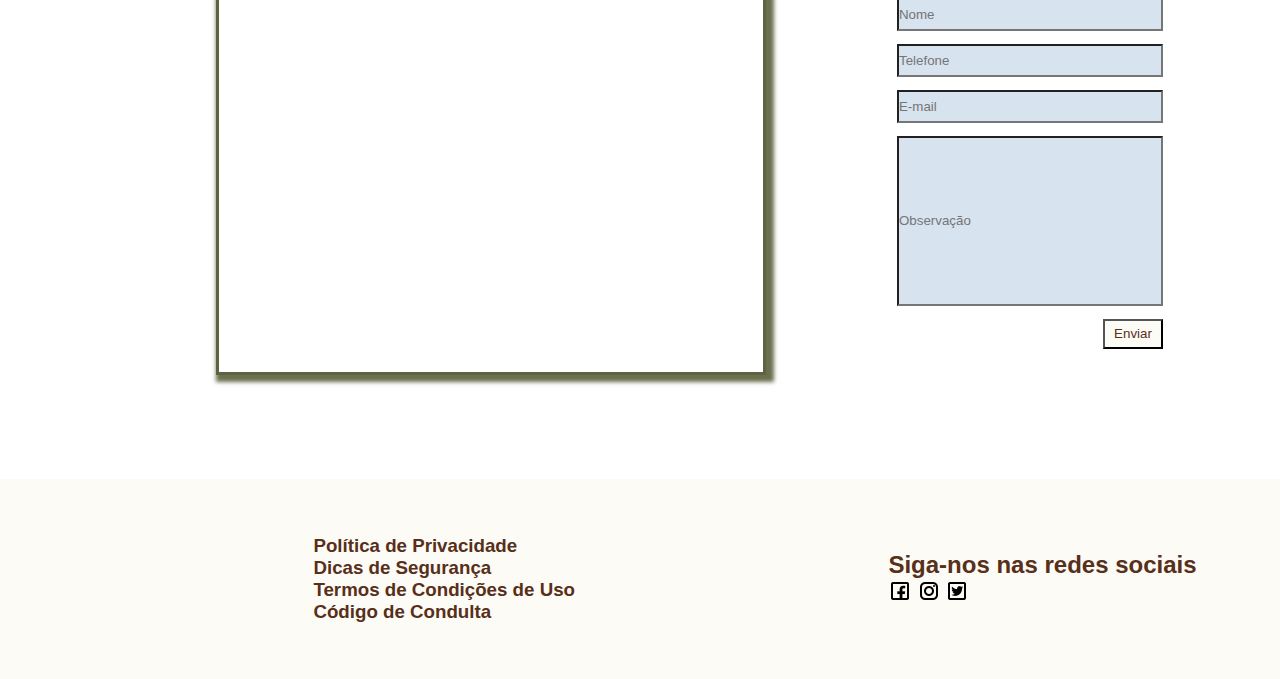
==== commit 58c15b63: "Site finalizado" ====
--- a/index.html
+++ b/index.html
@@ -178,7 +178,7 @@
             <br/>
             <br/>
           <h2>
-            Vem conhecer nosso restaurante e compartilhar sabores e hitórias
+            Venha conhecer nosso restaurante e compartilhar sabores e hitórias
           </h2>
           <br />
           <br />
@@ -207,7 +207,7 @@
           <br />
           <br />
           <h2>
-            Faz tua assinatura e ganhe desconto em todos os nossos produtos
+            Faça teu cadastro e ganhe desconto em todos os nossos produtos
           </h2>
         </div>
         <div class="imagemRestaurante">
--- a/styles.css
+++ b/styles.css
@@ -46,7 +46,9 @@
   width: 25px;
   padding-left: 8px;
 }
-
+.iconesDeUsuario:hover {
+  width: 30px;
+}
 .conjuntosIcone {
   display: flex;
   justify-content: flex-end;
@@ -141,6 +143,12 @@
   background-color: #fcfbf6;
   color: #582f19;
 }
+
+.card-container:hover {
+  background-color:#d7e3ef;
+  border: outset;
+  box-shadow:2px 4px 4px 1px#5f6340 ;
+}
 p.preco {
   font-weight: bold;
   padding: 5px;
@@ -177,6 +185,16 @@
 .comoFuncionaEsquerdo p {
   margin-bottom: 65px;
   margin-top: -87px;
+  background-color:#fcfbf6;
+  border-radius: 10px;
+  text-align: center;
+}
+
+.comoFuncionaEsquerdo p:hover {
+  -webkit-transform: scale(1.1);
+  -ms-transform: scale(1.1);
+  transform: scale(1.1);
+  box-shadow:2px 2px 2px 2px #5f6340 ;
 }
 
 .comoFuncionaDireito {
@@ -218,6 +236,7 @@
   height: 750px;
 }
 
+
 .imagemVerduras {
   width: 755px;
   height: 750px;
@@ -270,6 +289,11 @@
   align-items: center;
   color: #582f19;
   background-color: #d7e3ef;
+}
+
+#secaoRestaurante ul:hover{
+  border: 3px solid #582f19;
+  background-color:#fcfbf6 ;
 }
 
 .imagemRestaurante {
